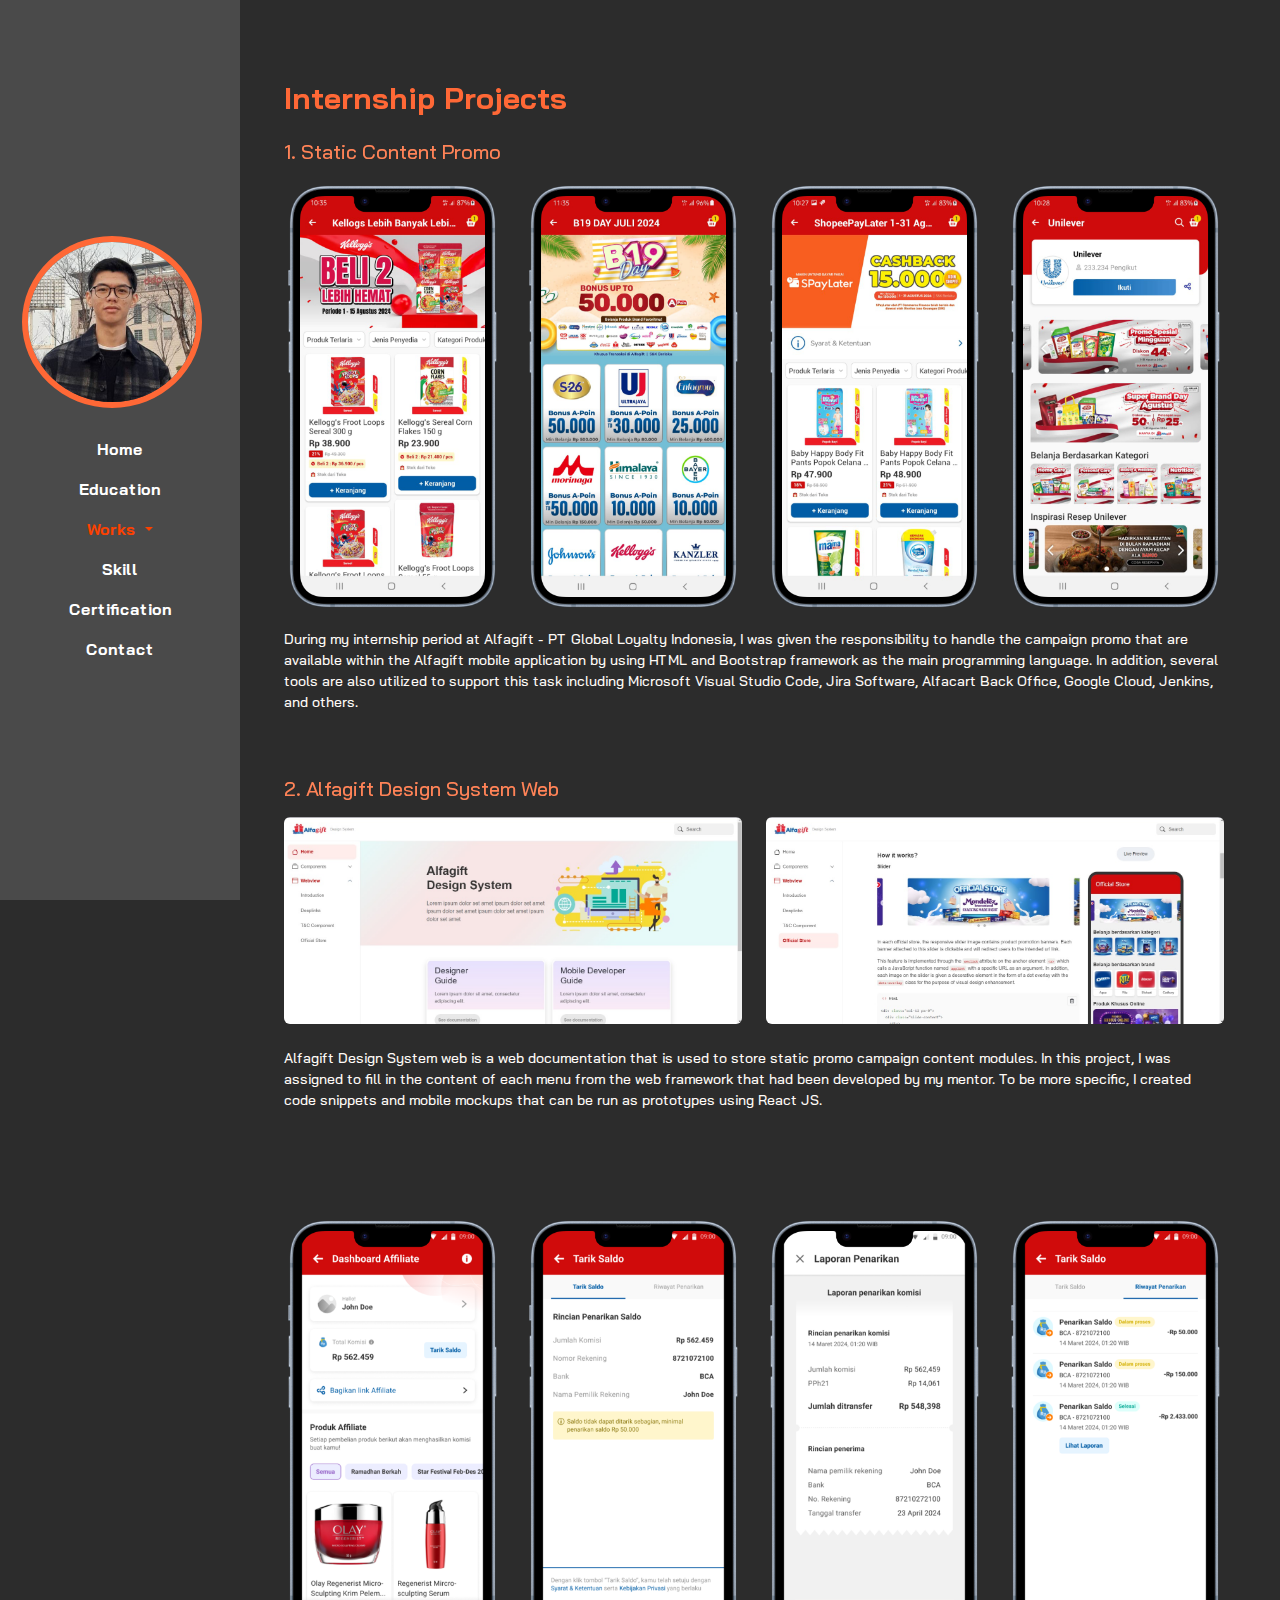
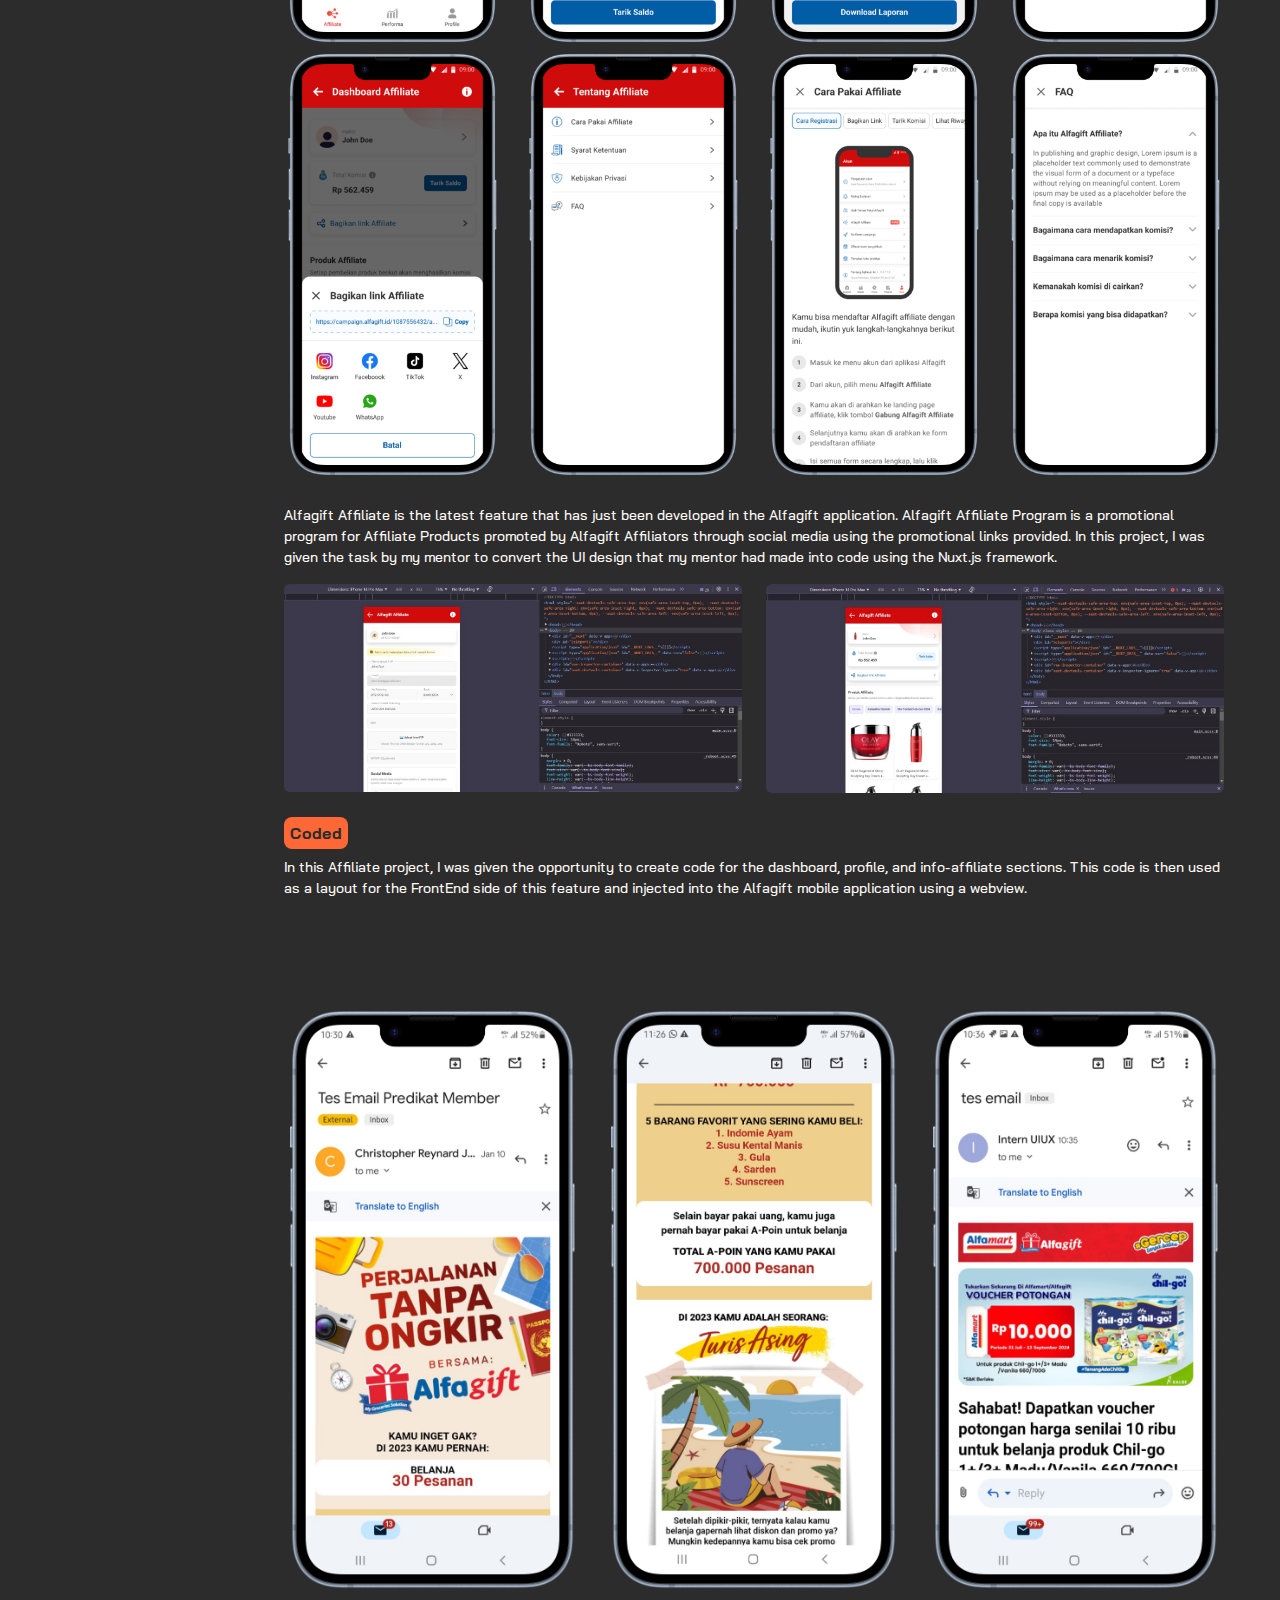
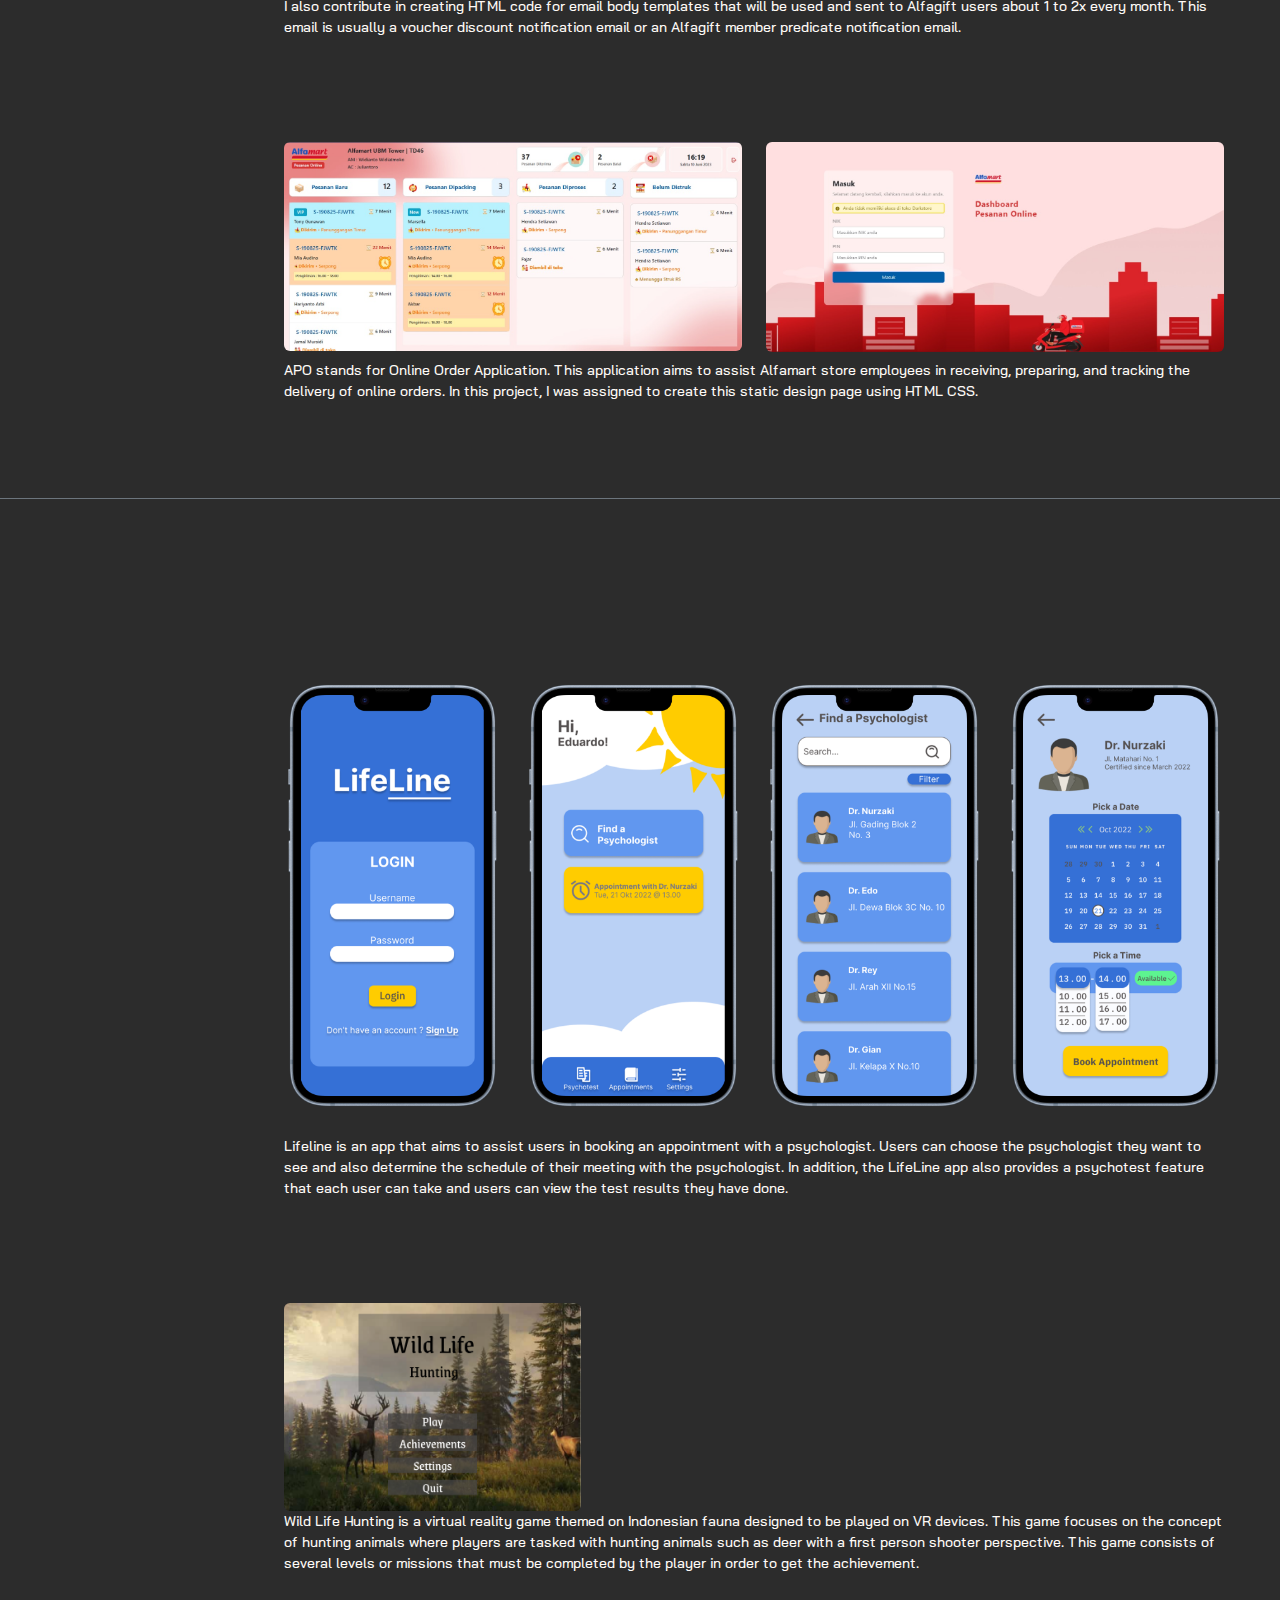
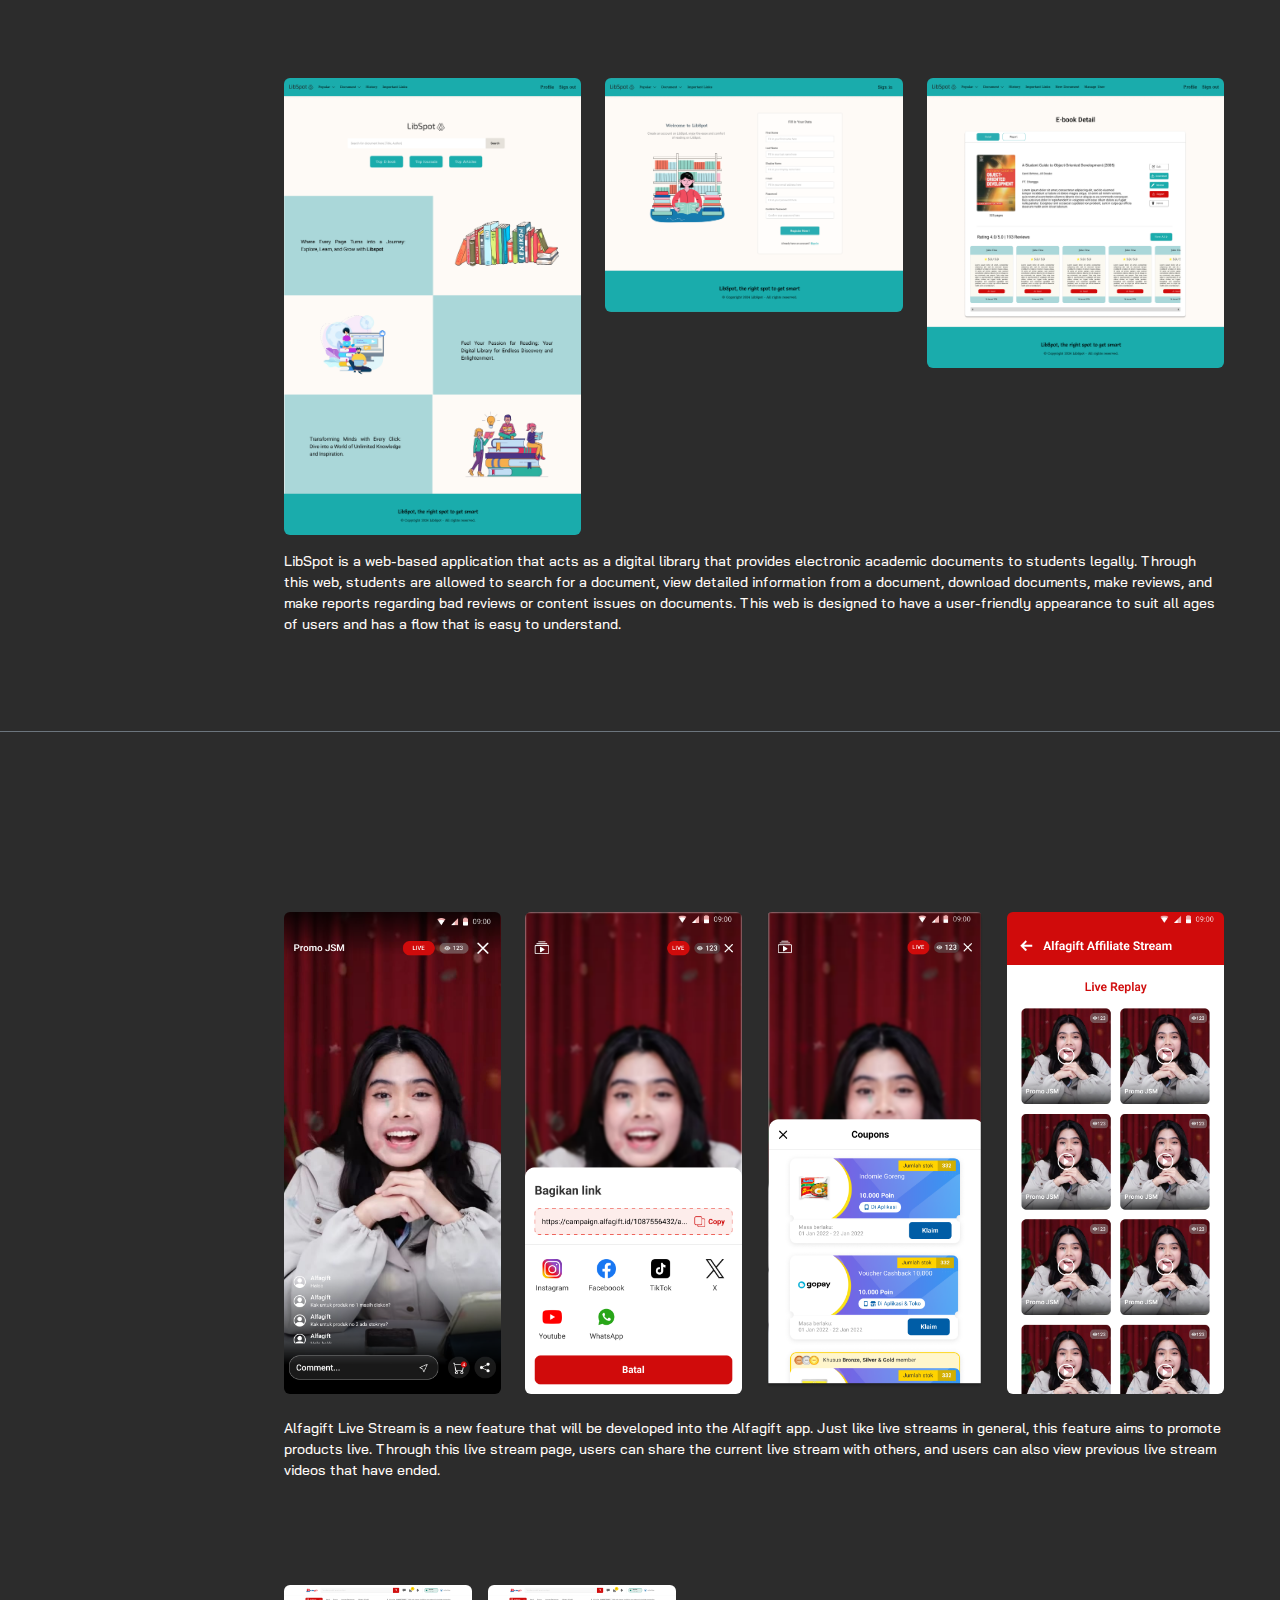
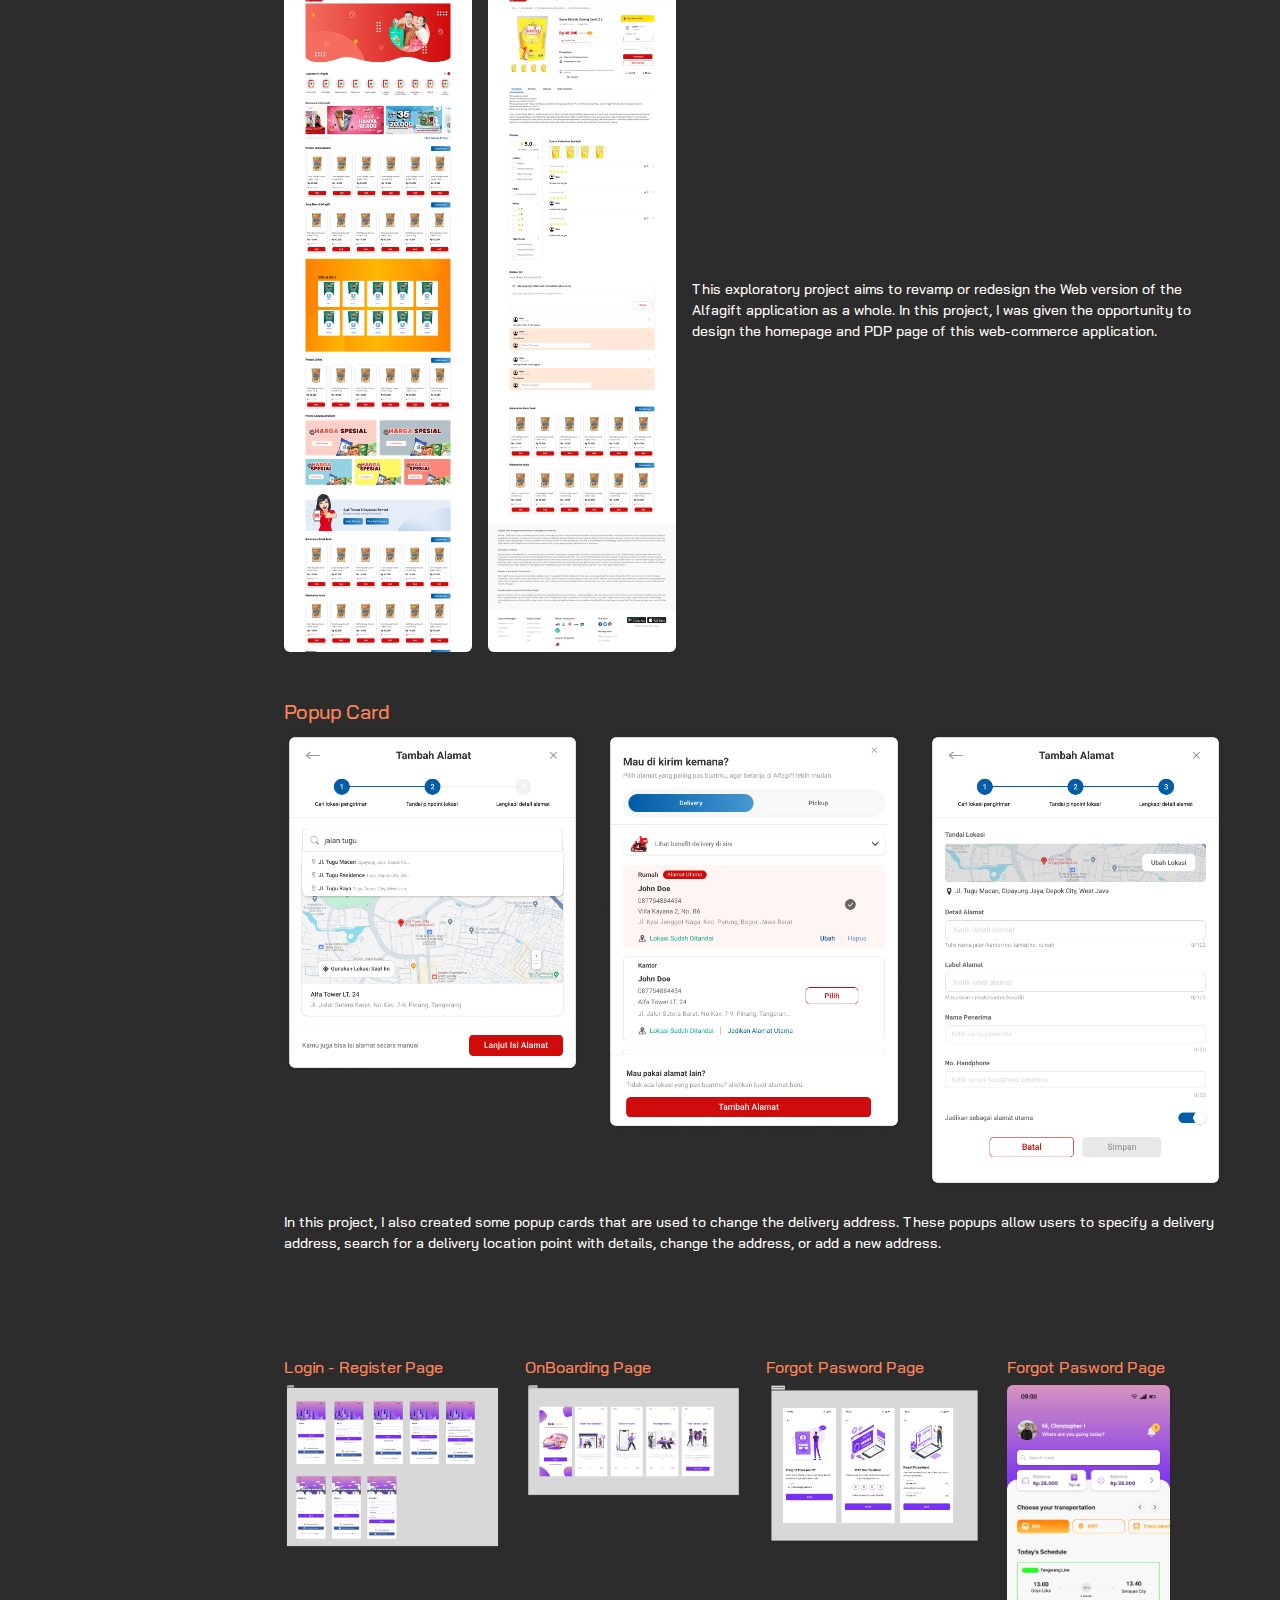
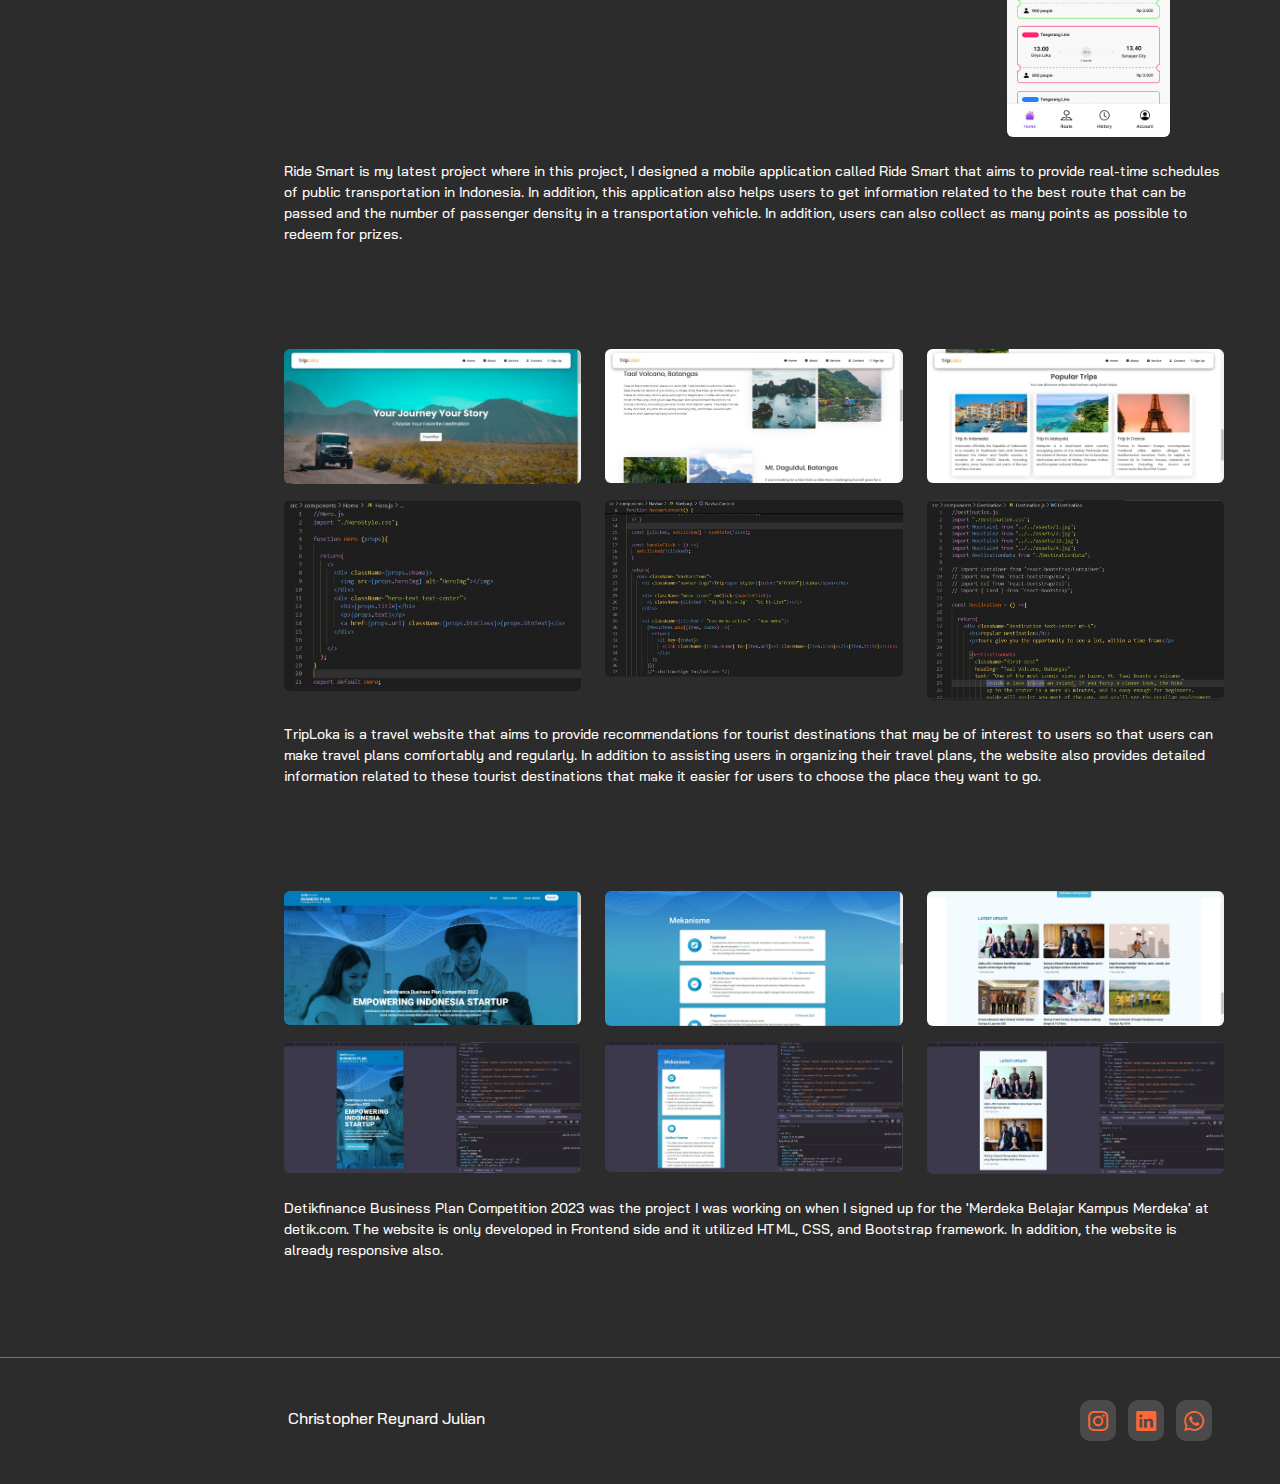
==== projects.html @ 6c0bbf47 "initial commit" ====
<!DOCTYPE html>
<html lang="en">
<head>
    <meta charset="UTF-8">
    <meta name="viewport" content="width=device-width, initial-scale=1.0">
    <title>My Projects</title>

    <link href="https://cdn.jsdelivr.net/npm/bootstrap@5.3.3/dist/css/bootstrap.min.css" rel="stylesheet" integrity="sha384-QWTKZyjpPEjISv5WaRU9OFeRpok6YctnYmDr5pNlyT2bRjXh0JMhjY6hW+ALEwIH" crossorigin="anonymous">
    <link rel="stylesheet" href="https://cdn.jsdelivr.net/npm/bootstrap-icons@1.11.3/font/bootstrap-icons.min.css">
    <link href="https://unpkg.com/aos@2.3.1/dist/aos.css" rel="stylesheet">
    <link rel="stylesheet" href="home.css">
</head>
<body data-bs-spy="scroll" data-bs-target=".navbar">

  <!-- <div id="particles-js"></div> -->

  <nav class="navbar navbar-expand-lg bg-second">
    <div class="container-fluid d-flex flex-lg-column">
      <a class="navbar-brand text-white fw-700" href="#">
        <span class="h3 fw-bold d-lg-none">Portfolio</span>
        <img src="images/863(1).jpg" class="img-fluid img-navbar d-none d-lg-block rounded-circle" alt="">
      </a>
      <button class="navbar-toggler" type="button" data-bs-toggle="collapse" data-bs-target="#navbarNav" aria-controls="navbarNav" aria-expanded="false" aria-label="Toggle navigation">
        <span class="navbar-toggler-icon"></span>
      </button>
      <div class="collapse navbar-collapse" id="navbarNav">
        <ul class="navbar-nav flex-lg-column text-lg-center mt-3">
          <li class="nav-item">
            <a class="nav-link text-white fs-lg fw-700" href="home.html">Home</a>
          </li>
          <li class="nav-item">
            <a class="nav-link text-white fs-lg fw-700" href="file:///C:/Users/User/Documents/Web%20Projects/Portfolio/Portfolio%202.0/home.html#education">Education</a>
          </li>
          <li class="nav-item dropdown">
            <a class="nav-link dropdown-toggle text-white fs-lg fw-700" href="#" role="button" data-bs-toggle="dropdown" aria-expanded="false">
              Works
            </a>
            <ul class="dropdown-menu">
              <li><a class="dropdown-item" href="#intern-projects">Internship Projects</a></li>
              <li><a class="dropdown-item" href="#college-projects">College Projects</a></li>
              <li><a class="dropdown-item" href="#exploration">Exploration</a></li>
            </ul>
          </li>
          <li class="nav-item">
            <a class="nav-link text-white fs-lg fw-700" href="file:///C:/Users/User/Documents/Web%20Projects/Portfolio/Portfolio%202.0/home.html#skill">Skill</a>
          </li>
          <li class="nav-item">
            <a class="nav-link text-white fs-lg fw-700" href="file:///C:/Users/User/Documents/Web%20Projects/Portfolio/Portfolio%202.0/home.html#certif">Certification</a>
          </li>
          <li class="nav-item">
            <a class="nav-link text-white fs-lg fw-700" href="file:///C:/Users/User/Documents/Web%20Projects/Portfolio/Portfolio%202.0/home.html#contact">Contact</a>
          </li>
        </ul>
      </div>
    </div>
  </nav>

  <!-- Intern Projects -->
  <div id="intern-projects" class="container-fluid custom-container min-vh-100 d-flex align-items-lg-center border-bottom border-secondary">
    <div class="row justify-content-center parent-row">
      <div class="col-lg-11 grid">
        <h1 class="fw-700 text-orange mb-4" style="width: 100%; font-size: 30px;" data-aos="fade-up" data-aos-duration="1400">Internship Projects</h1>

        <div class="row align-items-center">
          <!-- Static Content -->
          <div class="col-lg-12 justify-content-center">
            <h2 class="fw-500 text-lighter mb-3" style="width: 100%; font-size: 20px;" data-aos="fade-up" data-aos-duration="1400">1. Static Content Promo</h2>
            <div class="row mb-3">
              <div class="col-12 col-lg-3">
                <img src="images/iphone-mockup.png" class="img-fluid" alt="">
              </div>
              <div class="col-12 col-lg-3">
                <img src="images/wa image 2-portrait.png" class="img-fluid" alt="">
              </div>
              <div class="col-12 col-lg-3">
                <img src="images/wa image 3-portrait.png" class="img-fluid" alt="">
              </div>
              <div class="col-12 col-lg-3">
                <img src="images/wa image 4-portrait.png" class="img-fluid" alt="">
              </div>
            </div>
            <p class="fw-500">
              During my internship period at Alfagift - PT Global Loyalty Indonesia, I was 
              given the responsibility to handle the campaign promo that are available within
              the Alfagift mobile application by using HTML and Bootstrap framework as the main programming language. 
              In addition, several tools are also utilized to support this task including Microsoft Visual Studio Code, 
              Jira Software, Alfacart Back Office, Google Cloud, Jenkins, and others.
            </p>
          </div>

          <!-- Alfagift Design System -->
          <div class="col-lg-12 justify-content-center mt-5">
            <h2 class="fw-500 text-lighter mb-3" style="width: 100%; font-size: 20px;" data-aos="fade-up" data-aos-duration="1400">2. Alfagift Design System Web</h2>
            <div class="row">
              <div class="col-12 col-lg-6">
                <img src="images/design-system-1.jpg" class="img-fluid rounded mb-3 mb-lg-0" alt="">
              </div>
              <div class="col-12 col-lg-6">
                <img src="images/design-system-2.jpg" class="img-fluid rounded" alt="">
              </div>
              <div class="col-12 mt-4">
                <p class="fw-500">
                  Alfagift Design System web is a web documentation that is used to store static promo campaign content modules. In this project, I was assigned to 
                  fill in the content of each menu from the web framework that had been developed by my mentor. To be more specific, I created code snippets and mobile 
                  mockups that can be run as prototypes using React JS.
                </p>
              </div>
            </div>
          </div>

          <!-- Affiliate -->
          <div class="col-lg-12 justify-content-center mt-5">
            <h2 class="fw-500 text-lighter mb-3" style="width: 100%; font-size: 20px;" data-aos="fade-up" data-aos-duration="1400">3. Alfagift Affiliate</h2>
            <div class="row">
              <div class="col-12 col-lg-3">
                <img src="images/Dashboard-portrait.png" class="img-fluid rounded" alt="">
              </div>
              <div class="col-12 col-lg-3">
                <img src="images/Tarik-saldo-portrait.png" class="img-fluid rounded" alt="">
              </div>
              <div class="col-12 col-lg-3">
                <img src="images/Penarikan-komisi-portrait.png" class="img-fluid rounded" alt="">
              </div>
              <div class="col-12 col-lg-3">
                <img src="images/riwayat penarikan-portrait.png" class="img-fluid rounded" alt="">
              </div>
            </div>
            <div class="row">
              <div class="col-12 col-lg-3">
                <img src="images/share-link-portrait.png" class="img-fluid rounded" alt="">
              </div>
              <div class="col-12 col-lg-3">
                <img src="images/Info-affiliate-portrait.png" class="img-fluid rounded" alt="">
              </div>
              <div class="col-12 col-lg-3">
                <img src="images/Cara-pakai-portrait.png" class="img-fluid rounded" alt="">
              </div>
              <div class="col-12 col-lg-3">
                <img src="images/FAQ-portrait.png" class="img-fluid rounded" alt="">
              </div>
            </div>
            <div class="col-12 mt-4">
              <p class="fw-500">
                Alfagift Affiliate is the latest feature that has just been developed in the Alfagift application. 
                Alfagift Affiliate Program is a promotional program for Affiliate Products promoted by Alfagift Affiliators 
                through social media using the promotional links provided. In this project, I was given the task by my mentor 
                to convert the UI design that my mentor had made into code using the Nuxt.js framework.
              </p>
            </div>
            <div class="row">
              <div class="col-12 col-lg-6">
                <img src="images/affiliate-1.jpg" class="img-fluid rounded mb-3 mb-lg-0" alt="">
              </div>
              <div class="col-12 col-lg-6">
                <img src="images/affiliate-2.jpg" class="img-fluid rounded" alt="">
              </div>
            </div>
            <div class="col-12 mt-4">
              <div class="indicator text-center radius-8 mb-2">
                <p class="fw-700 fs-lg mb-0">Coded</p>
              </div>
              <p class="fw-500">
                In this Affiliate project, I was given the opportunity to create code for the dashboard, profile, 
                and info-affiliate sections. This code is then used as a layout for the FrontEnd side of this feature 
                and injected into the Alfagift mobile application using a webview.
              </p>
            </div>
          </div>

          <!-- HTML Body Email -->
          <div class="col-lg-12 justify-content-center mt-5">
            <h2 class="fw-500 text-lighter mb-3" style="width: 100%; font-size: 20px;" data-aos="fade-up" data-aos-duration="1400">4. HTML Body Email</h2>
            <div class="row">
              <div class="col-12 col-lg-4">
                <img src="images/email-1-portrait.png" class="img-fluid" alt="">
              </div>
              <div class="col-12 col-lg-4">
                <img src="images/email predikat member-portrait.png" class="img-fluid" alt="">
              </div>
              <div class="col-12 col-lg-4">
                <img src="images/email-3-portrait.png" class="img-fluid" alt="">
              </div>
            </div>
            <p class="fw-500">
              I also contribute in creating HTML code for email body templates that will be used and sent to Alfagift users 
              about 1 to 2x every month. This email is usually a voucher discount notification email or an Alfagift member 
              predicate notification email. 
          </div>

          <!-- Dashboard Order Online -->
          <div class="col-lg-12 justify-content-center mt-5">
            <h2 class="fw-500 text-lighter mb-3" style="width: 100%; font-size: 20px;" data-aos="fade-up" data-aos-duration="1400">5. APO Dashboard</h2>
            <div class="row">
              <div class="col-12 col-lg-6">
                <img src="images/APO/Dashboard.jpg" class="img-fluid rounded mb-3 mb-lg-0" alt="">
              </div>
              <div class="col-12 col-lg-6">
                <img src="images/APO/Login.jpg" class="img-fluid rounded" alt="">
              </div>
            </div>
            <p class="fw-500 mt-2">
              APO stands for Online Order Application. This application aims to assist Alfamart store employees in receiving, preparing, and tracking the delivery of online orders.
              In this project, I was assigned to create this static design page using HTML CSS.
            </div>


        </div>

      </div>
    </div>
  </div>

  <!-- College Projects -->
  <div id="college-projects" class="container-fluid custom-container min-vh-100 d-flex align-items-lg-center border-bottom border-secondary">
    <div class="row justify-content-center parent-row">
      <div class="col-lg-11 grid">
        <h1 class="fw-700 text-orange mb-4" style="width: 100%; font-size: 30px;" data-aos="fade-up" data-aos-duration="1400">College Projects</h1>

        <div class="row align-items-center">

          <!-- LifeLine -->
          <div class="col-lg-12 justify-content-center">
            <h2 class="fw-500 text-lighter mb-3" style="width: 100%; font-size: 20px;" data-aos="fade-up" data-aos-duration="1400">1. LifeLine</h2>
            <div class="row">
              <div class="col-12 col-lg-3">
                <img src="images/college-projects/Login-LifeLine-portrait.png" class="img-fluid" alt="">
              </div>
              <div class="col-12 col-lg-3">
                <img src="images/college-projects/Home-LifeLine-portrait.png" class="img-fluid" alt="">
              </div>
              <div class="col-12 col-lg-3">
                <img src="images/college-projects/List-LifeLine-portrait.png" class="img-fluid" alt="">
              </div>
              <div class="col-12 col-lg-3">
                <img src="images/college-projects/Profile-LifeLine-portrait.png" class="img-fluid" alt="">
              </div>
            </div>
            <p class="mt-4 fw-500">
              Lifeline is an app that aims to assist users in booking an appointment with a psychologist. Users can 
              choose the psychologist they want to see and also determine the schedule of their meeting with the 
              psychologist. In addition, the LifeLine app also provides a psychotest feature that each user can take 
              and users can view the test results they have done.
            </p>
          </div>

          <!-- Wild Life Hunting -->
          <div class="col-lg-12 justify-content-center mt-5">
            <h2 class="fw-500 text-lighter mb-3" style="width: 100%; font-size: 20px;" data-aos="fade-up" data-aos-duration="1400">2. Wild Life Hunting</h2>
            <div class="row">
              <div class="col-12 col-lg-4">
                <img src="images/WildLife/Main Menu.png" class="img-fluid rounded mb-3 mb-lg-0" alt="">
              </div>
              <div class="col-12 col-lg-4">
                <img src="images/WildLife/Play (Mission Options).png" class="img-fluid rounded mb-3 mb-lg-0" alt="">
              </div>
              <div class="col-12 col-lg-4">
                <img src="images/WildLife/Play (In-game).png" class="img-fluid rounded mb-3 mb-lg-0" alt="">
              </div>
            </div>
            <p class="fw-500">
              Wild Life Hunting is a virtual reality game themed on Indonesian fauna designed to be played on VR devices. 
              This game focuses on the concept of hunting animals where players are tasked with hunting animals such as 
              deer with a first person shooter perspective. This game consists of several levels or missions that must be 
              completed by the player in order to get the achievement. 
            </p>
          </div>

          <!-- LibSpot -->
          <div class="col-lg-12 justify-content-center mt-5">
            <h2 class="fw-500 text-lighter mb-3" style="width: 100%; font-size: 20px;" data-aos="fade-up" data-aos-duration="1400">3. LibSpot</h2>
            <div class="row mb-3">
              <div class="col-12 col-lg-4">
                <img src="images/LibSpot/Landing Page (User) - 1.png" class="img-fluid rounded mb-3 mb-lg-0" alt="">
              </div>
              <div class="col-12 col-lg-4">
                <img src="images/LibSpot/Register Page.png" class="img-fluid rounded mb-3 mb-lg-0" alt="">
              </div>
              <div class="col-12 col-lg-4">
                <img src="images/LibSpot/E-book detail (admin).png" class="img-fluid rounded" alt="">
              </div>
            </div>
            <p class="fw-500">
              LibSpot is a web-based application that acts as a digital library that provides electronic academic 
              documents to students legally. Through this web, students are allowed to search for a document, view 
              detailed information from a document, download documents, make reviews, and make reports regarding bad 
              reviews or content issues on documents. This web is designed to have a user-friendly appearance to suit 
              all ages of users and has a flow that is easy to understand.
            </p>
          </div>

        </div>

      </div>
    </div>
  </div>

  <!-- Exploration -->
  <div id="exploration" class="container-fluid custom-container min-vh-100 d-flex align-items-lg-center border-bottom border-secondary">
    <div class="row justify-content-center parent-row">
      <div class="col-lg-11 grid">
        <h1 class="fw-700 text-orange mb-4" style="width: 100%; font-size: 30px;" data-aos="fade-up" data-aos-duration="1400">Exploration</h1>

        <div class="row align-items-center">

          <!-- Alfagift Live Stream -->
          <div class="col-lg-12 justify-content-center">
            <h2 class="fw-500 text-lighter mb-3" style="width: 100%; font-size: 20px;" data-aos="fade-up" data-aos-duration="1400">1. Alfagift Live Stream</h2>
            <div class="row">
              <div class="col-12 col-lg-3">
                <img src="images/Live Stream/Live.png" class="img-fluid rounded mb-3 mb-lg-0" alt="">
              </div>
              <div class="col-12 col-lg-3">
                <img src="images/Live Stream/Share.png" class="img-fluid rounded mb-3 mb-lg-0" alt="">
              </div>
              <div class="col-12 col-lg-3">
                <img src="images/Live Stream/Coupons.png" class="img-fluid rounded mb-3 mb-lg-0" alt="">
              </div>
              <div class="col-12 col-lg-3">
                <img src="images/Live Stream/Live Replay.png" class="img-fluid rounded" alt="">              
              </div>
            </div>
            <p class="mt-4 fw-500">
              Alfagift Live Stream is a new feature that will be developed into the Alfagift app. Just like live streams 
              in general, this feature aims to promote products live. Through this live stream page, users can share the 
              current live stream with others, and users can also view previous live stream videos that have ended.
            </p>
          </div>

          <!-- Alfagift Web-Commerce Revamp -->
          <div class="col-lg-12 justify-content-center mt-5">
            <h2 class="fw-500 text-lighter mb-3" style="width: 100%; font-size: 20px;" data-aos="fade-up" data-aos-duration="1400">2. Alfagift Web-Commerce Revamp</h2>
            <div class="d-flex align-items-center flex-row mb-5">
              <img src="images/WebCommerce/revamp-webcommerce.png" class="img-fluid rounded me-3" style="width: 20%;" alt="">
              <img src="images/WebCommerce/PDP.png" class="img-fluid rounded me-3" style="width: 20%;" alt="">  
              <p class="fw-500">
                This exploratory project aims to revamp or redesign the Web version of the Alfagift application as a whole. 
                In this project, I was given the opportunity to design the homepage and PDP page of this web-commerce application.
              </p>
            </div>

            <div class="row">
              <h5 class="text-lighter">Popup Card</h5>
              <div class="col-12 col-lg-4">
                <img src="images/WebCommerce/point-lokasi.png" class="img-fluid rounded" alt="">
              </div>
              <div class="col-12 col-lg-4">
                <img src="images/WebCommerce/list address home.png" class="img-fluid rounded" alt="">  
              </div>
              <div class="col-12 col-lg-4">
                <img src="images/WebCommerce/lengkapi-data.png" class="img-fluid rounded" alt="">  
              </div>
            </div>
            <div class="col-12 mt-4">
              <p class="fw-500">
                In this project, I also created some popup cards that are used to change the delivery 
                address. These popups allow users to specify a delivery address, search for a delivery 
                location point with details, change the address, or add a new address.
              </p>
            </div>
          </div>

          <!-- Ride Smart -->
          <div class="col-lg-12 justify-content-center mt-5">
            <h2 class="fw-500 text-lighter mb-3" style="width: 100%; font-size: 20px;" data-aos="fade-up" data-aos-duration="1400">3. Ride Smart</h2>
            <div class="row">
              <div class="col-12 col-lg-3">
                <h6 class="text-lighter">Login - Register Page</h6>
                <img src="images/Ride-smart/Login - Register.png" class="img-fluid rounded mb-3 mb-lg-0" alt="">
              </div>
              <div class="col-12 col-lg-3">
                <h6 class="text-lighter">OnBoarding Page</h6>
                <img src="images/Ride-smart/OnBoarding Screen.png" class="img-fluid rounded mb-3 mb-lg-0" alt="">
              </div>
              <div class="col-12 col-lg-3">
                <h6 class="text-lighter">Forgot Pasword Page</h6>
                <img src="images/Ride-smart/Forgot Password.png" class="img-fluid rounded mb-3 mb-lg-0" alt="">
              </div>
              <div class="col-12 col-lg-3" style="justify-content: center !important;">
                <h6 class="text-lighter">Forgot Pasword Page</h6>
                <img src="images/Ride-smart/Homepage.png" class="img-fluid rounded" style="width: 75%;" alt="">
              </div>
              <div class="col-12 mt-4">
                <p class="fw-500">
                  Ride Smart is my latest project where in this project, I designed a mobile application 
                  called Ride Smart that aims to provide real-time schedules of public transportation in Indonesia. 
                  In addition, this application also helps users to get information related to the best route that 
                  can be passed and the number of passenger density in a transportation vehicle. In addition, users 
                  can also collect as many points as possible to redeem for prizes.
                </p>
              </div>
            </div>
          </div>

          <!-- TripLoka -->
          <div class="col-lg-12 justify-content-center mt-5">
            <h2 class="fw-500 text-lighter mb-3" style="width: 100%; font-size: 20px;" data-aos="fade-up" data-aos-duration="1400">4. TripLoka</h2>
            <div class="row">
              <div class="col-12 col-lg-4 mb-3 mb-lg-3">
                <img src="images/TripLoka/triploka-1.jpg" class="img-fluid rounded" alt="">
              </div>
              <div class="col-12 col-lg-4 mb-3 mb-lg-3">
                <img src="images/TripLoka/triploka-2.jpg" class="img-fluid rounded" alt="">
              </div>
              <div class="col-12 col-lg-4 mb-lg-3">
                <img src="images/TripLoka/triploka-3.jpg" class="img-fluid rounded" alt="">
              </div>
              <div class="col-12 col-lg-4 mb-3 mb-lg-0">
                <img src="images/TripLoka/code-1.jpg" class="img-fluid rounded" alt="">
              </div>
              <div class="col-12 col-lg-4 mb-3 mb-lg-0">
                <img src="images/TripLoka/code-2.jpg" class="img-fluid rounded" alt="">
              </div>
              <div class="col-12 col-lg-4 mb-lg-0">
                <img src="images/TripLoka/code-3.jpg" class="img-fluid rounded" alt="">
              </div>
            </div>
            <div class="col-12 mt-4">
              <p class="fw-500">
                TripLoka is a travel website that aims to provide recommendations for 
                tourist destinations that may be of interest to users so that users can make travel 
                plans comfortably and regularly. In addition to assisting users in organizing their 
                travel plans, the website also provides detailed information related to these tourist 
                destinations that make it easier for users to choose the place they want to go.
              </p>
            </div>
          </div>

          <!-- detik -->
          <div class="col-lg-12 justify-content-center mt-5">
            <h2 class="fw-500 text-lighter mb-3" style="width: 100%; font-size: 20px;" data-aos="fade-up" data-aos-duration="1400">5. Detikfinance Business Plan</h2>
            <div class="row">
              <div class="col-12 col-lg-4 mb-3 mb-lg-3">
                <img src="images/detik/detik1.jpg" class="img-fluid rounded" alt="">
              </div>
              <div class="col-12 col-lg-4 mb-3 mb-lg-3">
                <img src="images/detik/detik2.jpg" class="img-fluid rounded" alt="">
              </div>
              <div class="col-12 col-lg-4 mb-lg-3">
                <img src="images/detik/detik3.jpg" class="img-fluid rounded" alt="">
              </div>
              <div class="col-12 col-lg-4 mb-3 mb-lg-0">
                <img src="images/detik/detik4.jpg" class="img-fluid rounded" alt="">
              </div>
              <div class="col-12 col-lg-4 mb-3 mb-lg-0">
                <img src="images/detik/detik5.jpg" class="img-fluid rounded" alt="">
              </div>
              <div class="col-12 col-lg-4 mb-lg-0">
                <img src="images/detik/detik6.jpg" class="img-fluid rounded" alt="">
              </div>
            </div>
            <div class="col-12 mt-4">
              <p class="fw-500">
                Detikfinance Business Plan Competition 2023 was the project I was working 
                on when I signed up for the 'Merdeka Belajar Kampus Merdeka' at detik.com. 
                The website is only developed in Frontend side and it utilized HTML, CSS, and
                Bootstrap framework. In addition, the website is already responsive also.
              </p>
            </div>
          </div>
        

        </div>

      </div>
    </div>
  </div>

    <!-- footer -->
      <div class="container-fluid py-lg-5 footer" style="padding-left: 240px;">
        <div class="parent-row px-5 footer-container">
          <div class="grid d-flex justify-content-between footer-content">
            <p class="fw-500 fs-lg mb-0">Christopher Reynard Julian</p>
            <div class="social-icons">
              <a href="https://www.instagram.com/reynardjulian?igsh=bDk2eGJrNGR5NWg0"><i class="bi bi-instagram socmed bg-second p-2 me-2 radius-10 text-orange" ></i></a>
              <a href="https://www.linkedin.com/in/christopher-reynard-julian-83712827a/"><i class="bi bi-linkedin socmed bg-second p-2 me-2 radius-10 text-orange"></i></a>
              <a href="https://wa.link/ifbscu"><i class="bi bi-whatsapp socmed bg-second p-2 me-2 radius-10 text-orange"></i></a>
            </div>
          </div>
        </div>
      </div>

  <script src="https://cdn.jsdelivr.net/npm/bootstrap@5.3.3/dist/js/bootstrap.bundle.min.js" integrity="sha384-YvpcrYf0tY3lHB60NNkmXc5s9fDVZLESaAA55NDzOxhy9GkcIdslK1eN7N6jIeHz" crossorigin="anonymous"></script>
  <script src="https://unpkg.com/aos@2.3.1/dist/aos.js"></script>
  <script src="https://cdn.jsdelivr.net/particles.js/2.0.0/particles.min.js"></script>
  <script src="app.js"></script>

  <script>
    AOS.init();

    particlesJS.load('particles-js', 'path/to/particles.json', function() {
    console.log('particles.js loaded - callback');
  });
  </script>

</body>
</html>
---- home.css ----
@import url('https://fonts.googleapis.com/css2?family=Bai+Jamjuree:ital,wght@0,200;0,300;0,400;0,500;0,600;0,700;1,200;1,300;1,400;1,500;1,600;1,700&display=swap');

body{
    font-family: "Bai Jamjuree";
    font-size: 14px;
    color: #FEFAF6;
    background: #2C2C2C;
    /* background: linear-gradient(to bottom, #2C2C2C, #FFFFFF);; */
    /* min-height: 100vh; */
 }
 
/* #particles-js {
  position: fixed;
  top: 0;
  left: 0;
  z-index: -1;
} */

#particles-js{
  color: red;
  width: 100%;
  height: 100%;
  background-size: cover;
  background-position: 50% 50%;
  background-repeat: no-repeat;
  position: fixed;
  top: 0;
  left: 0;
  z-index: 1;
}

 /* Font Size */
 .fs-xs {font-size: 10px;}
 .fs-sm {font-size: 12px;}
 .fs-md {font-size: 14px;}
 .fs-lg {font-size: 16px;}
 .fs-xl {font-size: 20px;}
 
 /* Font Weight */
 .fw-100 {font-weight: 100;}
 .fw-300 {font-weight: 300;}
 .fw-400 {font-weight: 400;}
 .fw-500 {font-weight: 500;}
 .fw-700 {font-weight: 700;}
 .fw-900 {font-weight: 900;}

/* Text Color */
.text-main {color: #eef3db;}
.text-orange {color: #ff6836;}
.text-lighter {color: #ff8357;}

 /* Radius */
.radius-4 {border-radius: 4px;}
.radius-6 {border-radius: 6px;}
.radius-8 {border-radius: 8px;}
.radius-10 {border-radius: 10px;}
.radius-12 {border-radius: 12px;}

/* Background Color */
.bg-main {background: #2C2C2C;}
.bg-second {background: #4a4a4a;}

/* CONTAINER */
.custom-container{
  padding-left: 240px !important;
  padding-top: 80px;
  padding-bottom: 80px;
}

/* BUTTON ANIMATION */
.btn-custom{
  position: relative;
}

.btn-custom:hover{
  color: #ff6836 !important;
}

.btn-custom::after{
  content: '';
  width: 0;
  height: 2px;
  background-color: #ff6836;
  position: absolute;
  left: 0;
  top: 110%;
  transition: all 0.4s;
}

.btn-custom:hover::after{
  width: 100%;
}

/* SHADOW EFFECT */
.shadow-effect{
  transition: all 0.5s;
}

.shadow-effect:hover{
  box-shadow: -6px 6px 0 0 #fc4100; 
}

  /* NAVBAR */
  .navbar{
    height: 100vh;
    width: 240px;
    position: fixed;
    top: 0;
    left: 0;
    padding: 0;
    z-index: 1;
  }

  .img-navbar{
    width: 180px;
    border: solid 6px #ff6836;
  }
  
  .navbar-toggler{
    border-color: white;
  }

  .navbar-toggler-icon {
    background-image: url("data:image/svg+xml;charset=utf8,%3Csvg viewBox='0 0 30 30' xmlns='http://www.w3.org/2000/svg'%3E%3Cpath stroke='rgba%28255, 255, 255, 1%29' stroke-width='2' stroke-linecap='round' stroke-miterlimit='10' d='M4 7h22M4 15h22M4 23h22'/%3E%3C/svg%3E");
  }

  .navbar .nav-link:hover{
    color: #fc4100 !important;
  }

  .navbar .nav-link.active{
    color: #fc4100 !important;
  }

  /* HOME */
  .btn-cv{
    background: #ff6836;
  }

  .btn-cv:hover, .btn-custom:focus{
    border-color: #ff6836;
    color: #ff6836;
  }

  /* WORK */
  .card-image{
    overflow: hidden;
  }

  /* SKILL */

  .bar{
    position: relative;
    height: 24px;
    border: solid 2px #fc4100;
    padding: 4px;
    margin: 8px 0;
 }
 
 .bar span{
    display: block;
    height: 100%;
    background: #ff6836;
    position: relative;
 }

 /* .bar span::after{
  content: '';
  width: 0;
  height: 100%;
  background-color: #e0f780;
  position: absolute;
  top: 0;
  left: 0;
  transition: all 0.4s;
 }

 .bar:hover span::after {
  width: 100%;
  } */

 .dot{
  width: 10px;
  height: 10px;
  background-color: #ff6836;
  border-radius: 50%;
  padding: 4px;
  margin: 8px 0;
  }

  .my-skill:nth-child(1) .skill-box .skill-content:nth-child(1) .bar span{
    width: 80%;
 }
 .my-skill:nth-child(1) .skill-box .skill-content:nth-child(2) .bar span{
    width: 90%;
 }
 .my-skill:nth-child(1) .skill-box .skill-content:nth-child(3) .bar span{
    width: 35%;
 }
 .my-skill:nth-child(1) .skill-box .skill-content:nth-child(4) .bar span{
    width: 60%;
 }
 .my-skill:nth-child(1) .skill-box .skill-content:nth-child(5) .bar span{
    width: 25%;
 }
 .my-skill:nth-child(1) .skill-box .skill-content:nth-child(6) .bar span{
    width: 90%;
 }
 .my-skill:nth-child(1) .skill-box .skill-content:nth-child(7) .bar span{
  width: 50%;
}
 
 .my-skill:nth-child(2) .skill-box .skill-content:nth-child(1) .bar span{
    width: 95%;
 }
 .my-skill:nth-child(2) .skill-box .skill-content:nth-child(2) .bar span{
    width: 90%;
 }
 .my-skill:nth-child(2) .skill-box .skill-content:nth-child(3) .bar span{
    width: 100%;
 }
 .my-skill:nth-child(2) .skill-box .skill-content:nth-child(4) .bar span{
    width: 100%;
 }
 .my-skill:nth-child(2) .skill-box .skill-content:nth-child(5) .bar span{
    width: 85%;
 }
 .my-skill:nth-child(2) .skill-box .skill-content:nth-child(6) .bar span{
  width: 85%;
}
 
 /* CONTACT */
 .form-control{
  border: none;
  }

  .form-control:focus{
    background-color: #232323;
    border: solid 2px #fc4100;
    box-shadow: none;
    color: #ff6836;
  }

  .form-control::placeholder{
    color: #eef3db;
  }

  input.form-control{
    height: 44px;
  }

  .btn-contact:hover{
    background-color: #fc4100 !important;
    color: #022a30;
  }

  /* FOOTER */
  .social-icons a{
    width: 36px;
    height: 36px;
    font-size: 20px;
  }

  .socmed:hover{
    background: #ff6836;
    color: #022a30;
    transition: all .4s ease;
  }

  .indicator{
    background: #ff6836;
    color: #2C2C2c;
    width: 64px;
    padding: 4px;
  }

  .indicator:hover{
    background: #2C2C2C;
    color: #ff6836;
    transition: all .4s ease;
  }

  .view-project{
    background: #ff6836;
    color: #2C2C2c;
  }

  .view-project:hover{
    background: #2C2C2C;
    color: #ff6836;
    transition: all .2s ease;
  }

  @media (max-width: 992px) {

    #particles-js{
      z-index: -1;
    }

    .custom-container{
      padding-left: 0 !important;
      padding-right: 0 !important;
      padding-top: 0;
      padding-bottom: 0;
    }

    .parent-row{
      padding: 12px;
      margin-left: 0;
      margin-right: 0;
    }

    .grid{
      padding-left: 4px;
      padding-right: 4px;
      margin-top: 50px;
      margin-bottom: 50px;
    }

    /* NAVBAR */
    .navbar {
      /* height: 60px; */
      height: auto;
      width: 100%;
      position: static;
      overflow-y: visible;
      flex-direction: row;
      padding-top: 12px;
      padding-bottom: 12px;
    }
    
    .navbar-nav .nav-link{
      color: #022a30;
    }

    /* HOME */    

    .home h1{
      font-size: 24px !important;
      margin-bottom: 8px !important;
    }

    .home h2{
      font-size: 20px !important;
    }

    .home p{
      font-size: 14px;
    }

    /* EDUCATION */
    .experience{
      margin-top: 48px;
      z-index: 1;
    }

    /* SKILL */
    .personal-skill{
      margin-top: 36px;
    }

    /* CERTIFICATION */
    .img-certif{
      margin-top: 16px;
    }

    /* FOOTER */
    .footer{
      padding-left: 0 !important;
      padding-right: 0 !important;
    }

    .footer-container{
      padding-left: 16px !important;
      padding-right: 16px !important;
    }

    .footer-content{
      flex-direction: column;
      text-align: center;
    }

    .footer-content p{
      font-size: 18px;
      margin-bottom: 24px !important;
    }

    .social-icons a{
      font-size: 24px;
    }

    .view-project{
      width: 110px;
    }
  }
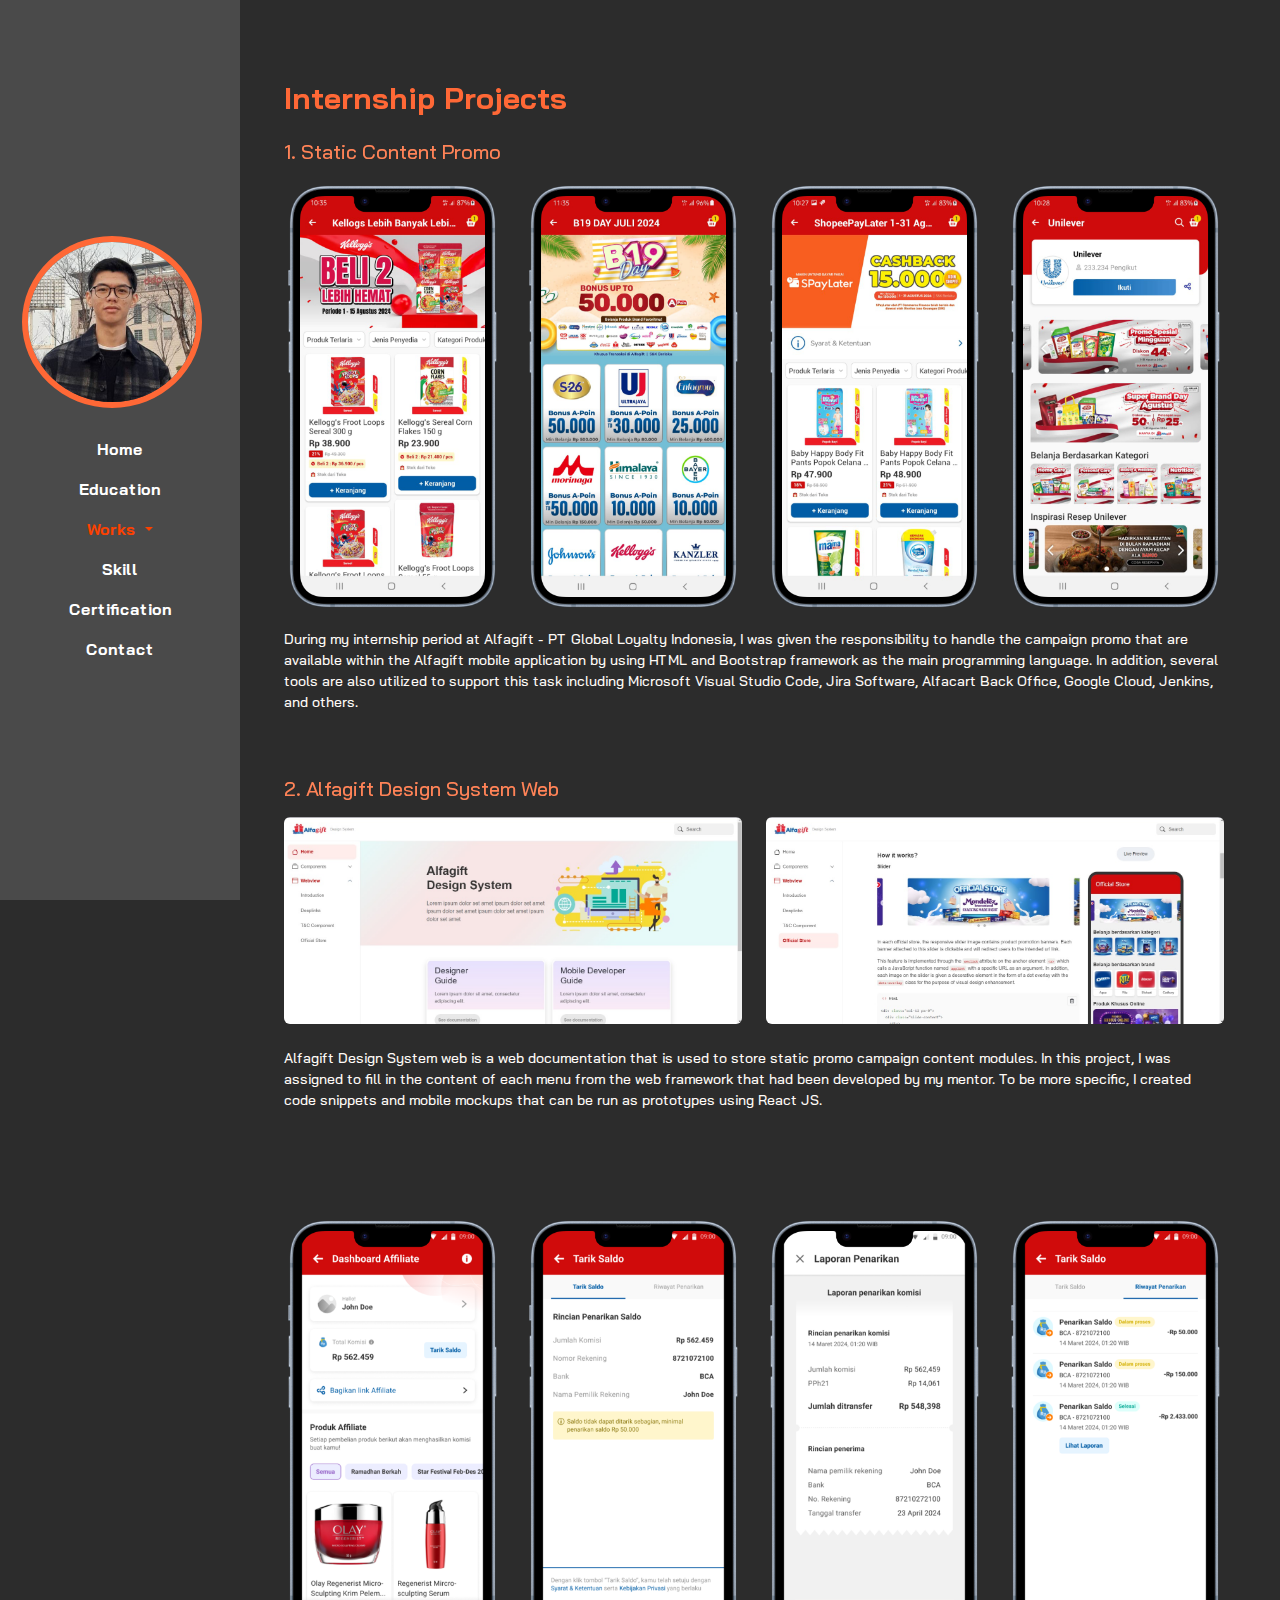
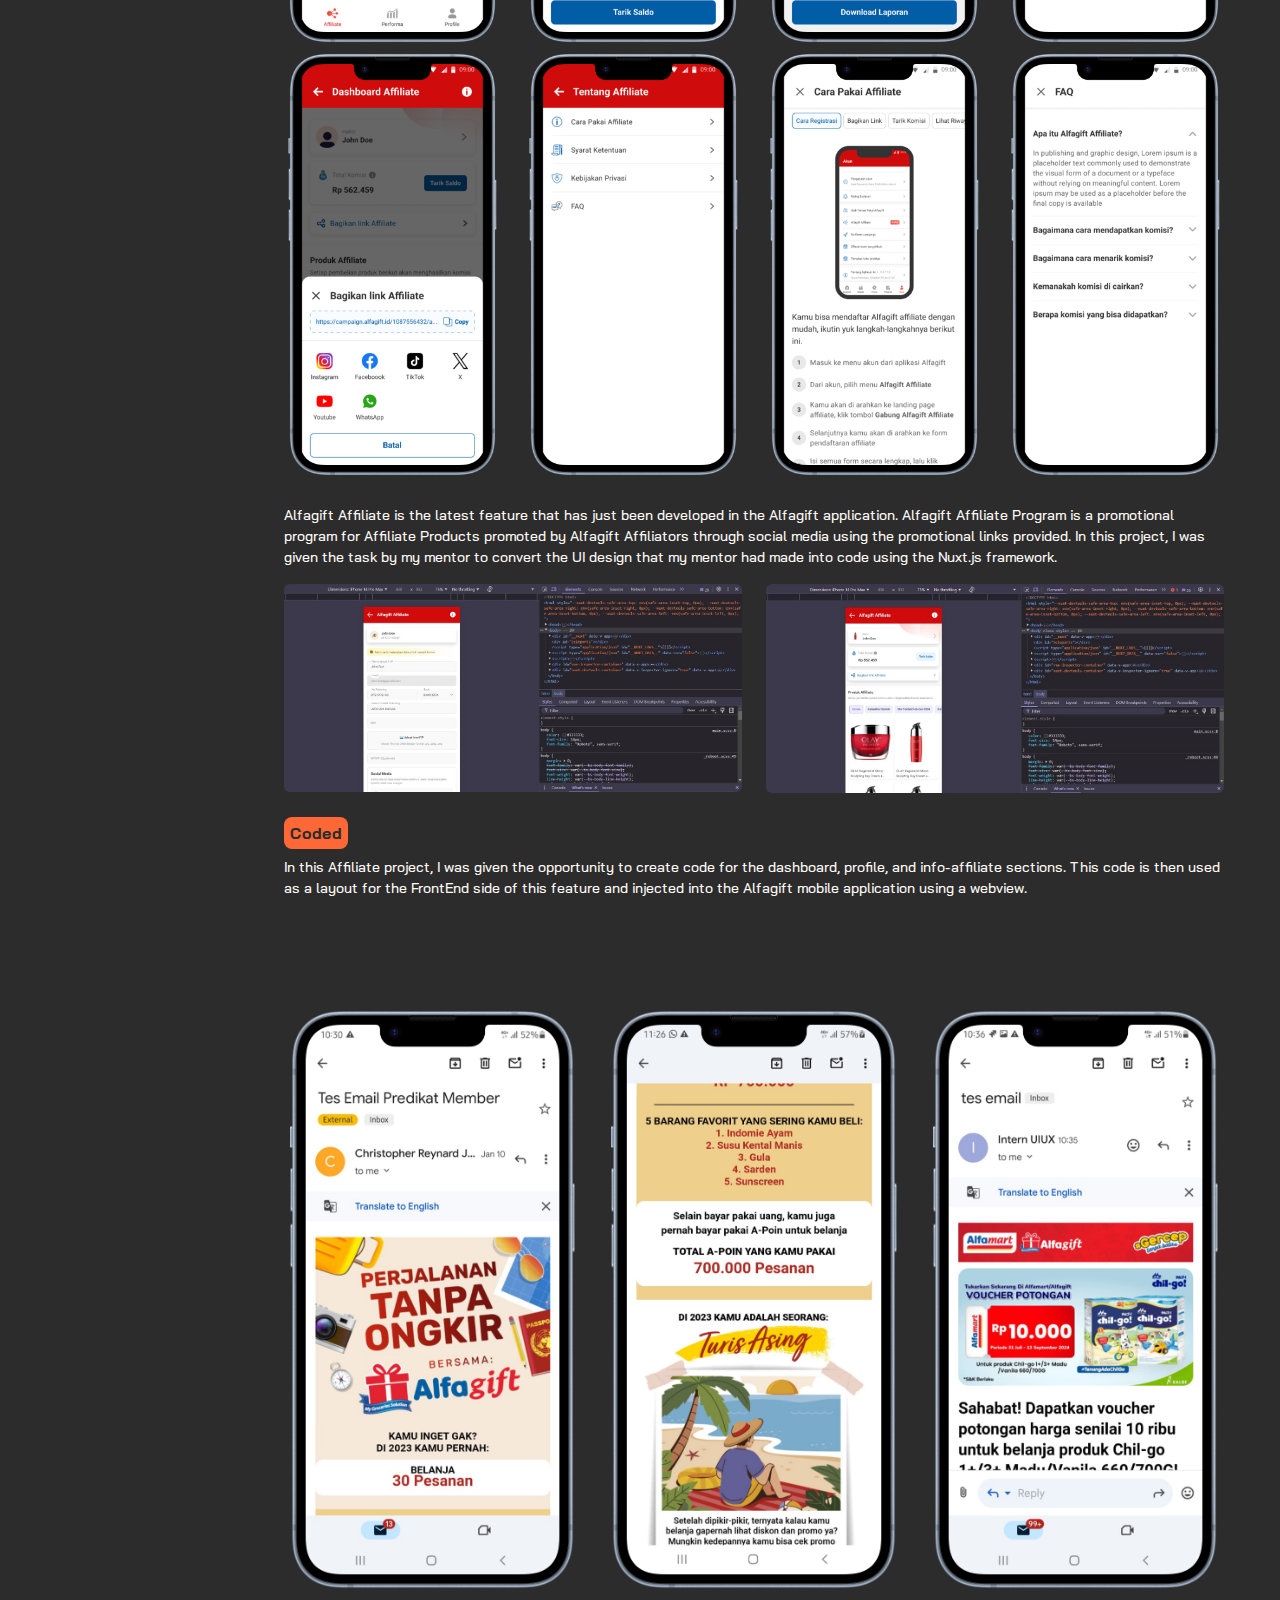
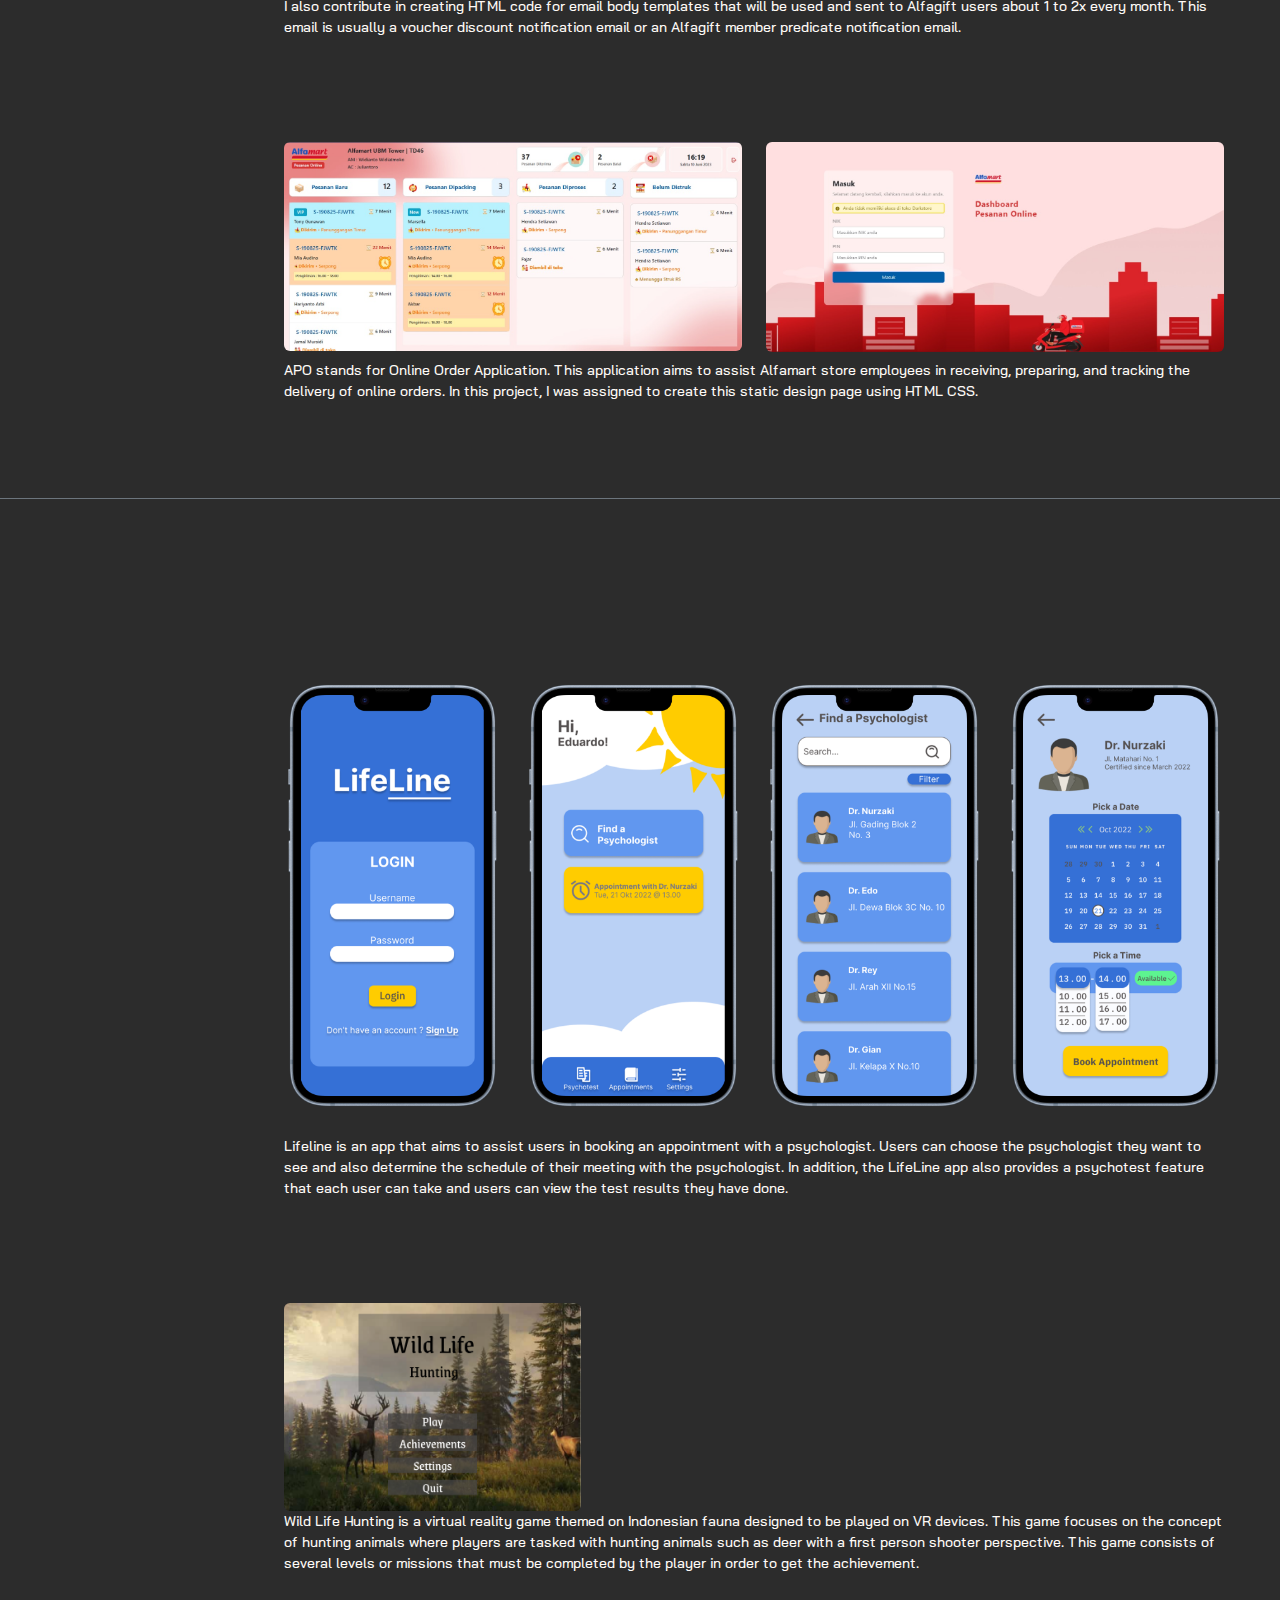
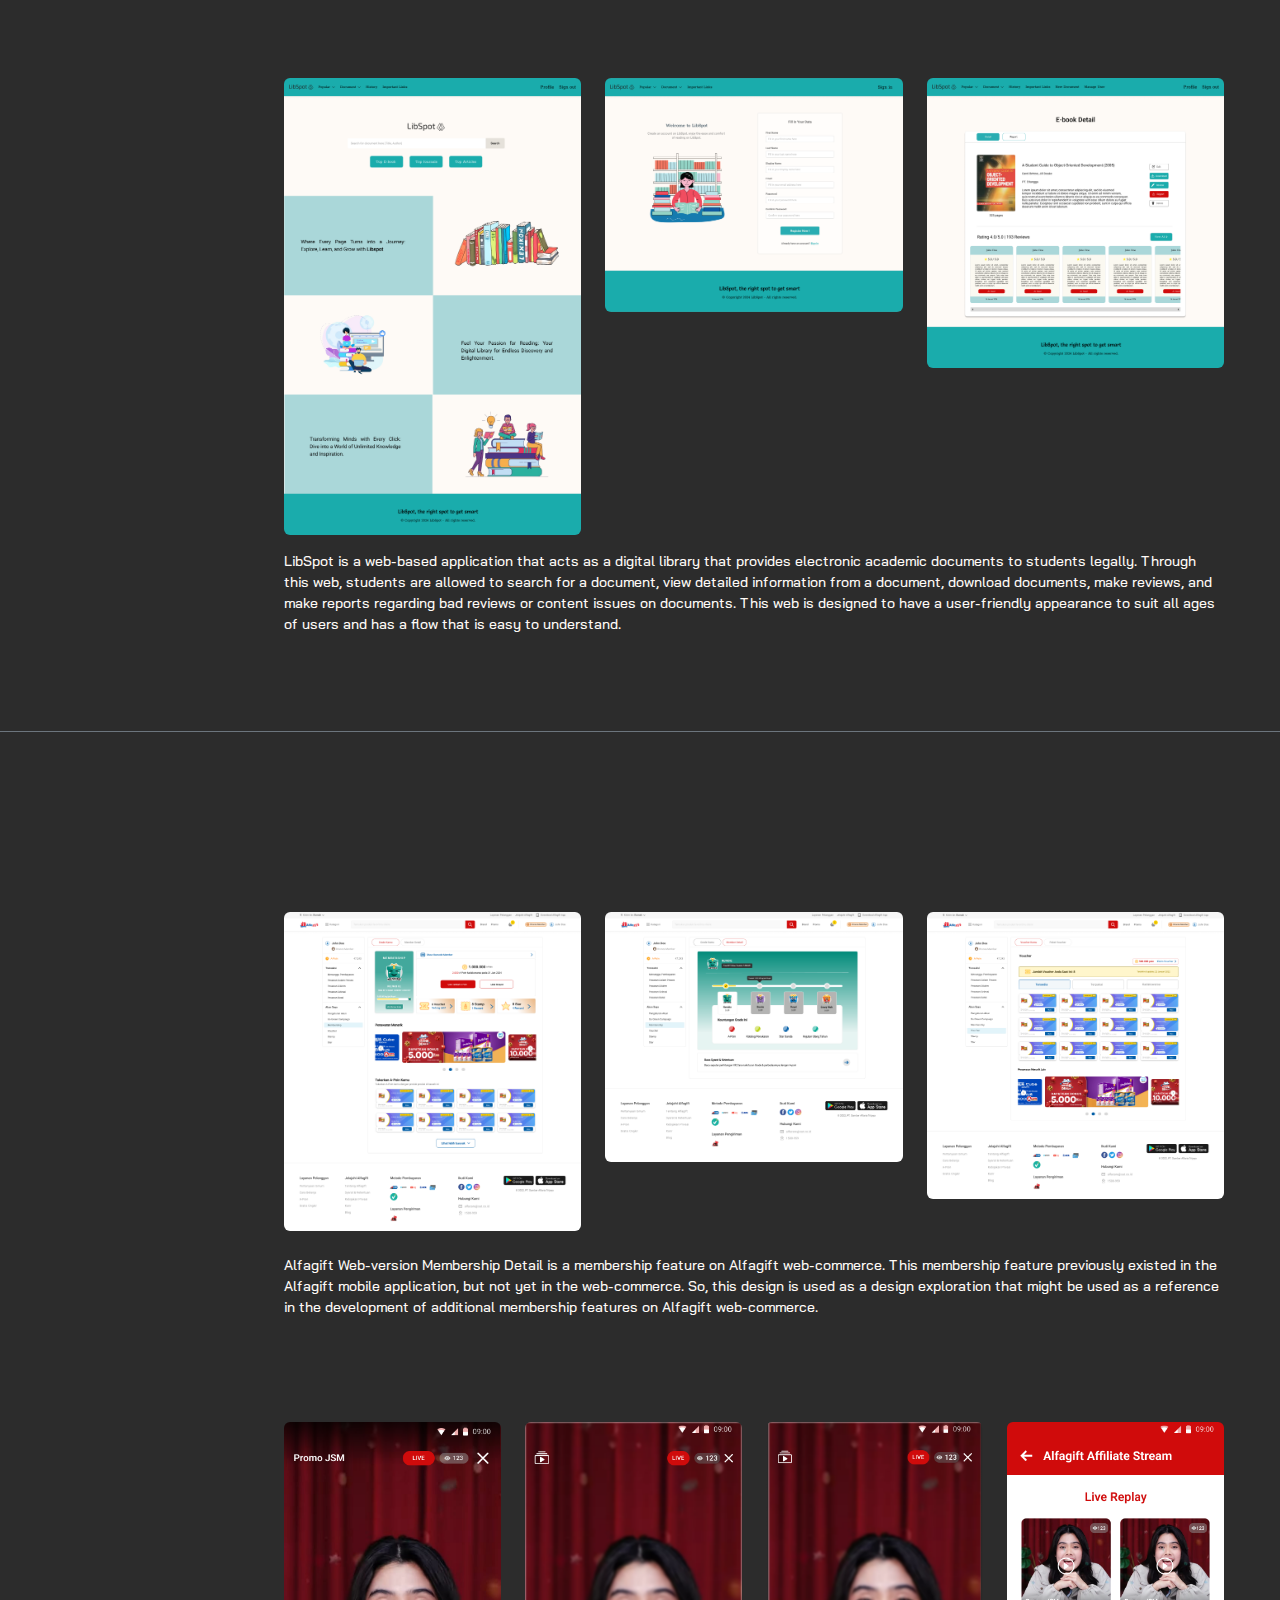
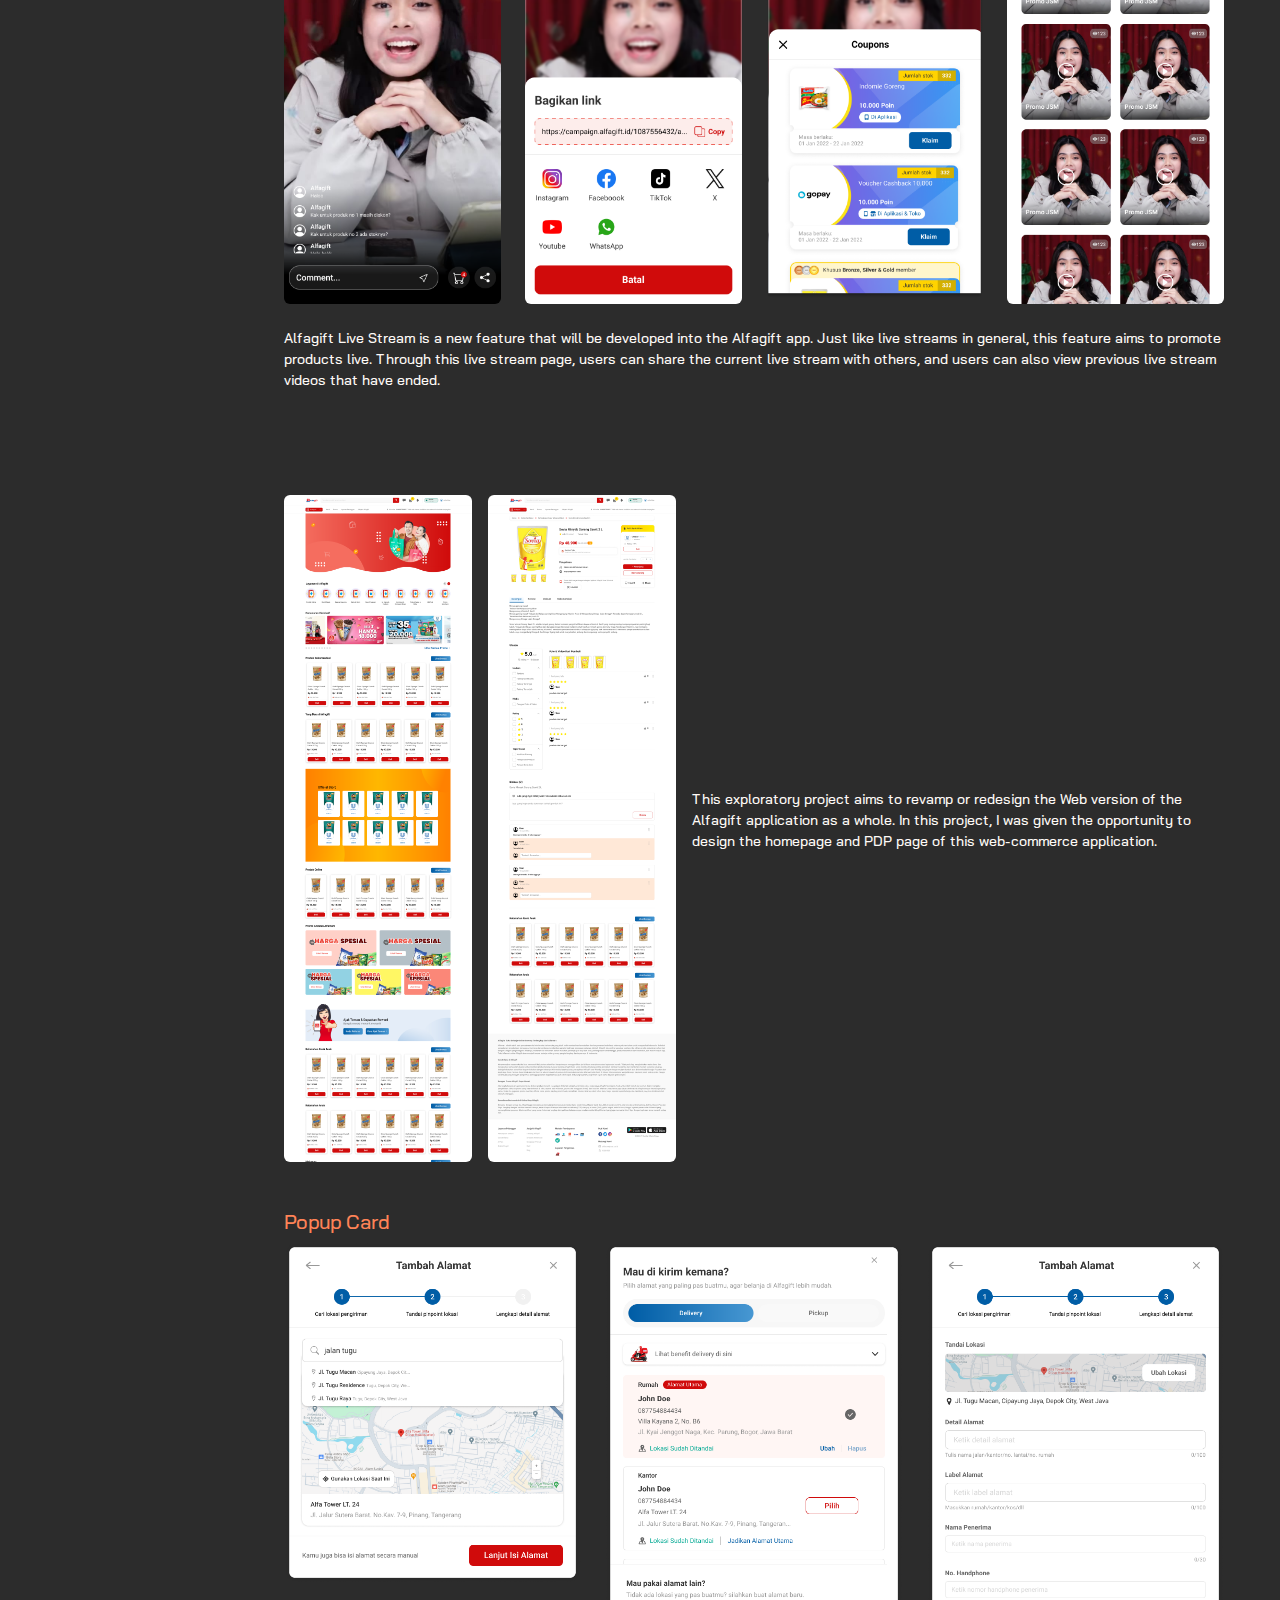
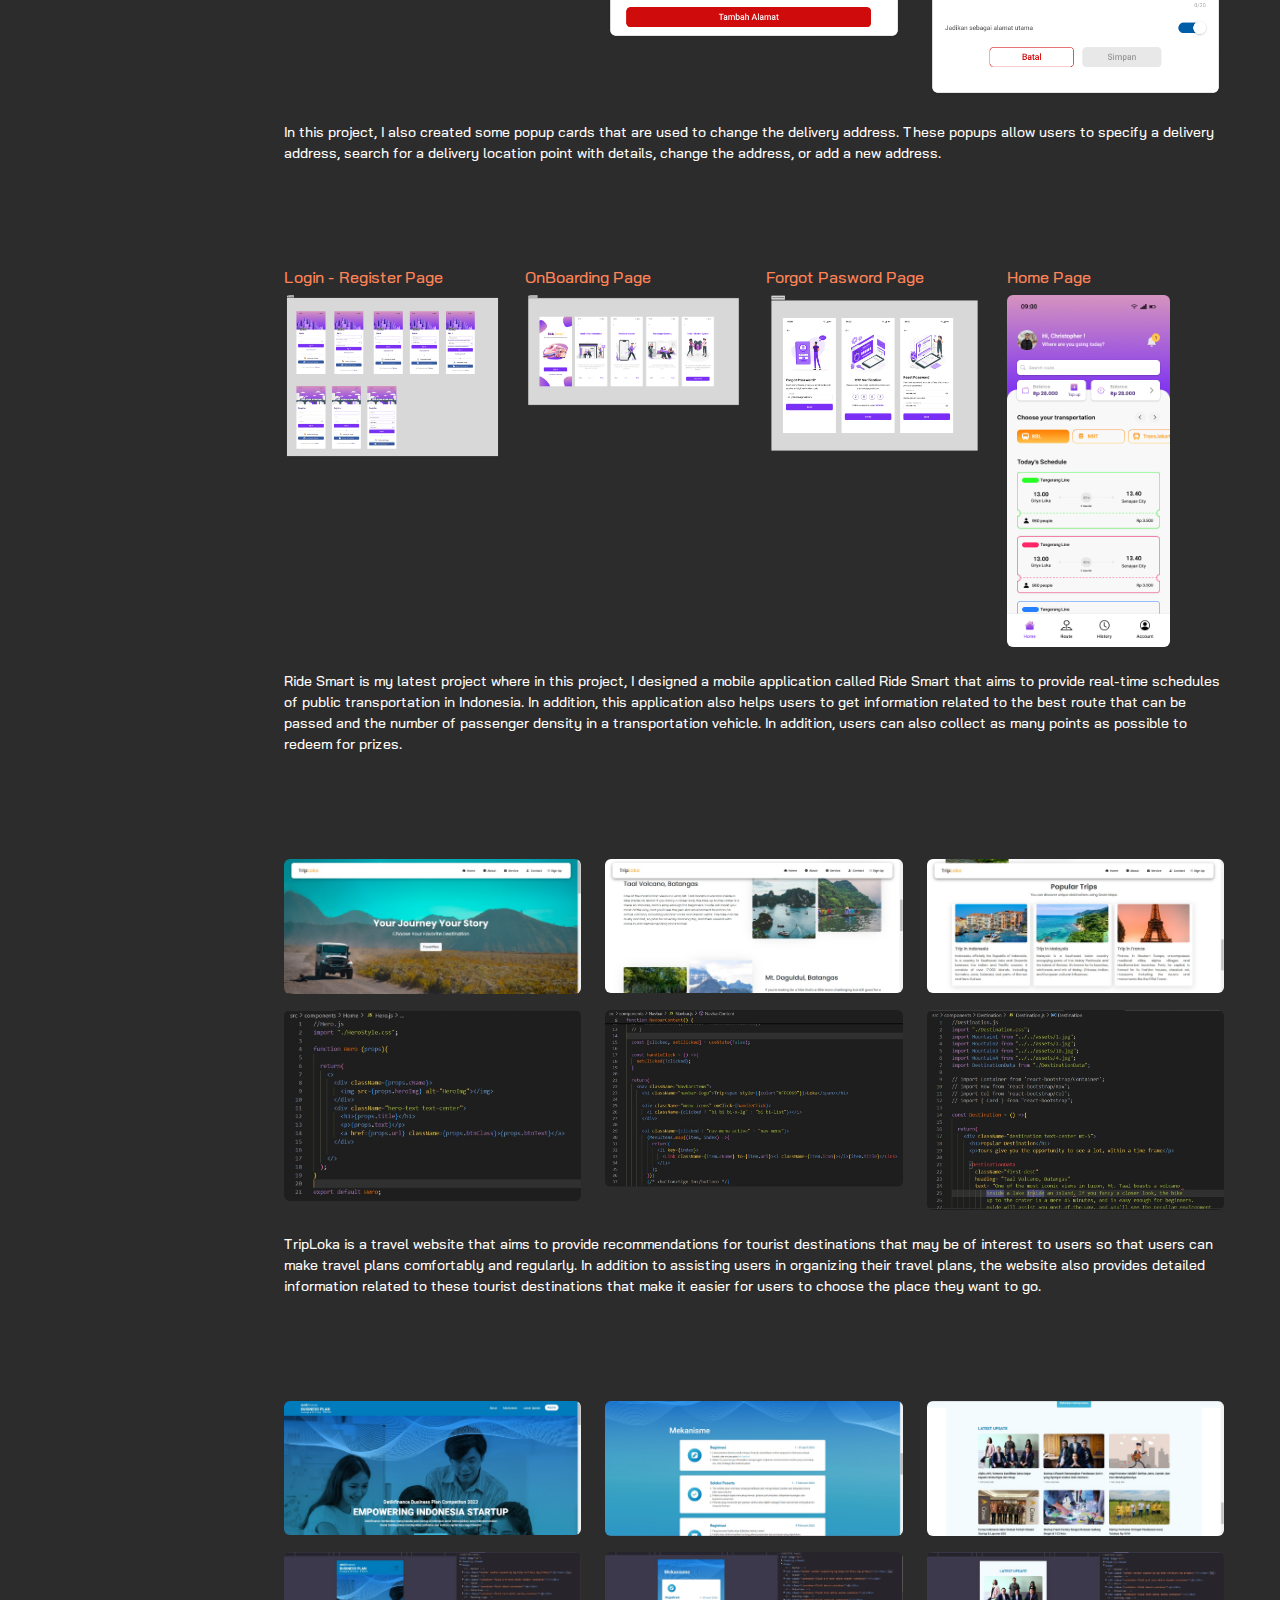
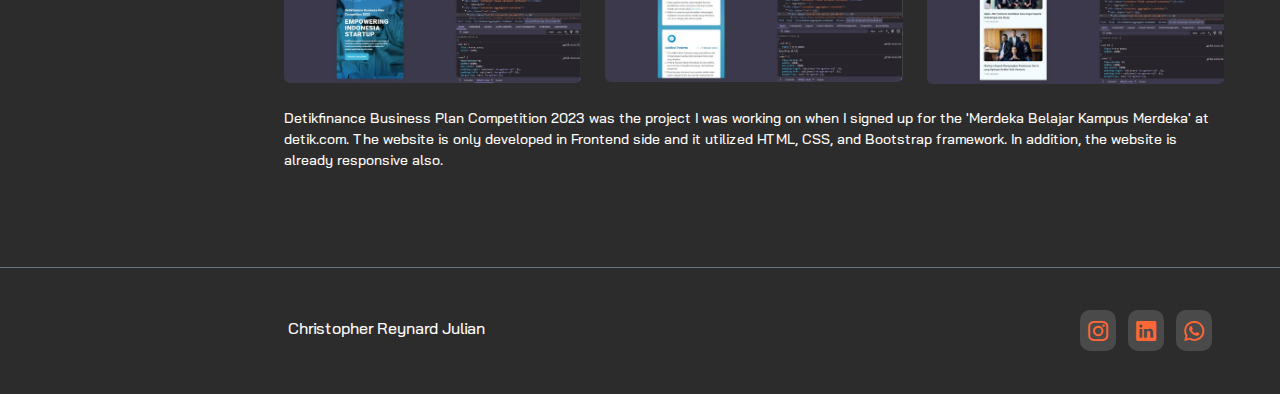
==== commit 626df5c9: "update portfolio" ====
--- a/projects.html
+++ b/projects.html
@@ -26,10 +26,10 @@
       <div class="collapse navbar-collapse" id="navbarNav">
         <ul class="navbar-nav flex-lg-column text-lg-center mt-3">
           <li class="nav-item">
-            <a class="nav-link text-white fs-lg fw-700" href="home.html">Home</a>
+            <a class="nav-link text-white fs-lg fw-700" href="index.html">Home</a>
           </li>
           <li class="nav-item">
-            <a class="nav-link text-white fs-lg fw-700" href="file:///C:/Users/User/Documents/Web%20Projects/Portfolio/Portfolio%202.0/home.html#education">Education</a>
+            <a class="nav-link text-white fs-lg fw-700" href="index.html#education">Education</a>
           </li>
           <li class="nav-item dropdown">
             <a class="nav-link dropdown-toggle text-white fs-lg fw-700" href="#" role="button" data-bs-toggle="dropdown" aria-expanded="false">
@@ -42,13 +42,13 @@
             </ul>
           </li>
           <li class="nav-item">
-            <a class="nav-link text-white fs-lg fw-700" href="file:///C:/Users/User/Documents/Web%20Projects/Portfolio/Portfolio%202.0/home.html#skill">Skill</a>
+            <a class="nav-link text-white fs-lg fw-700" href="index.html#skill">Skill</a>
           </li>
           <li class="nav-item">
-            <a class="nav-link text-white fs-lg fw-700" href="file:///C:/Users/User/Documents/Web%20Projects/Portfolio/Portfolio%202.0/home.html#certif">Certification</a>
+            <a class="nav-link text-white fs-lg fw-700" href="index.html#certif">Certification</a>
           </li>
           <li class="nav-item">
-            <a class="nav-link text-white fs-lg fw-700" href="file:///C:/Users/User/Documents/Web%20Projects/Portfolio/Portfolio%202.0/home.html#contact">Contact</a>
+            <a class="nav-link text-white fs-lg fw-700" href="#contact">Contact</a>
           </li>
         </ul>
       </div>
@@ -302,9 +302,31 @@
 
         <div class="row align-items-center">
 
+          <!-- Alfagift Membership Design -->
+          <div class="col-lg-12 justify-content-center">
+            <h2 class="fw-500 text-lighter mb-3" style="width: 100%; font-size: 20px;" data-aos="fade-up" data-aos-duration="1400">1. Alfagift Web-version Membership Detail</h2>
+            <div class="row">
+              <div class="col-12 col-lg-4">
+                <img src="images/Alfagift-Membership/Membership.png" class="img-fluid rounded mb-3 mb-lg-0" alt="">
+              </div>
+              <div class="col-12 col-lg-4">
+                <img src="images/Alfagift-Membership/Membership Detail.png" class="img-fluid rounded mb-3 mb-lg-0" alt="">
+              </div>
+              <div class="col-12 col-lg-4">
+                <img src="images/Alfagift-Membership/Voucher Alfagift.png" class="img-fluid rounded mb-3 mb-lg-0" alt="">
+              </div>
+            </div>
+            <p class="mt-4 fw-500">
+              Alfagift Web-version Membership Detail is a membership feature on Alfagift web-commerce. This membership feature 
+              previously existed in the Alfagift mobile application, but not yet in the web-commerce. So, this design is used as 
+              a design exploration that might be used as a reference in the development of additional membership features on 
+              Alfagift web-commerce.
+            </p>
+          </div>
+
           <!-- Alfagift Live Stream -->
-          <div class="col-lg-12 justify-content-center">
-            <h2 class="fw-500 text-lighter mb-3" style="width: 100%; font-size: 20px;" data-aos="fade-up" data-aos-duration="1400">1. Alfagift Live Stream</h2>
+          <div class="col-lg-12 justify-content-center mt-5">
+            <h2 class="fw-500 text-lighter mb-3" style="width: 100%; font-size: 20px;" data-aos="fade-up" data-aos-duration="1400">2. Alfagift Live Stream</h2>
             <div class="row">
               <div class="col-12 col-lg-3">
                 <img src="images/Live Stream/Live.png" class="img-fluid rounded mb-3 mb-lg-0" alt="">
@@ -328,7 +350,7 @@
 
           <!-- Alfagift Web-Commerce Revamp -->
           <div class="col-lg-12 justify-content-center mt-5">
-            <h2 class="fw-500 text-lighter mb-3" style="width: 100%; font-size: 20px;" data-aos="fade-up" data-aos-duration="1400">2. Alfagift Web-Commerce Revamp</h2>
+            <h2 class="fw-500 text-lighter mb-3" style="width: 100%; font-size: 20px;" data-aos="fade-up" data-aos-duration="1400">3. Alfagift Web-Commerce Revamp</h2>
             <div class="d-flex align-items-center flex-row mb-5">
               <img src="images/WebCommerce/revamp-webcommerce.png" class="img-fluid rounded me-3" style="width: 20%;" alt="">
               <img src="images/WebCommerce/PDP.png" class="img-fluid rounded me-3" style="width: 20%;" alt="">  
@@ -361,7 +383,7 @@
 
           <!-- Ride Smart -->
           <div class="col-lg-12 justify-content-center mt-5">
-            <h2 class="fw-500 text-lighter mb-3" style="width: 100%; font-size: 20px;" data-aos="fade-up" data-aos-duration="1400">3. Ride Smart</h2>
+            <h2 class="fw-500 text-lighter mb-3" style="width: 100%; font-size: 20px;" data-aos="fade-up" data-aos-duration="1400">4. Ride Smart</h2>
             <div class="row">
               <div class="col-12 col-lg-3">
                 <h6 class="text-lighter">Login - Register Page</h6>
@@ -376,7 +398,7 @@
                 <img src="images/Ride-smart/Forgot Password.png" class="img-fluid rounded mb-3 mb-lg-0" alt="">
               </div>
               <div class="col-12 col-lg-3" style="justify-content: center !important;">
-                <h6 class="text-lighter">Forgot Pasword Page</h6>
+                <h6 class="text-lighter">Home Page</h6>
                 <img src="images/Ride-smart/Homepage.png" class="img-fluid rounded" style="width: 75%;" alt="">
               </div>
               <div class="col-12 mt-4">
@@ -393,7 +415,7 @@
 
           <!-- TripLoka -->
           <div class="col-lg-12 justify-content-center mt-5">
-            <h2 class="fw-500 text-lighter mb-3" style="width: 100%; font-size: 20px;" data-aos="fade-up" data-aos-duration="1400">4. TripLoka</h2>
+            <h2 class="fw-500 text-lighter mb-3" style="width: 100%; font-size: 20px;" data-aos="fade-up" data-aos-duration="1400">5. TripLoka</h2>
             <div class="row">
               <div class="col-12 col-lg-4 mb-3 mb-lg-3">
                 <img src="images/TripLoka/triploka-1.jpg" class="img-fluid rounded" alt="">
@@ -404,7 +426,7 @@
               <div class="col-12 col-lg-4 mb-lg-3">
                 <img src="images/TripLoka/triploka-3.jpg" class="img-fluid rounded" alt="">
               </div>
-              <div class="col-12 col-lg-4 mb-3 mb-lg-0">
+              <div class="col-12 col-lg-4 mb-3 mb-lg-0 mt-3 mt-lg-0">
                 <img src="images/TripLoka/code-1.jpg" class="img-fluid rounded" alt="">
               </div>
               <div class="col-12 col-lg-4 mb-3 mb-lg-0">
@@ -427,7 +449,7 @@
 
           <!-- detik -->
           <div class="col-lg-12 justify-content-center mt-5">
-            <h2 class="fw-500 text-lighter mb-3" style="width: 100%; font-size: 20px;" data-aos="fade-up" data-aos-duration="1400">5. Detikfinance Business Plan</h2>
+            <h2 class="fw-500 text-lighter mb-3" style="width: 100%; font-size: 20px;" data-aos="fade-up" data-aos-duration="1400">6. Detikfinance Business Plan</h2>
             <div class="row">
               <div class="col-12 col-lg-4 mb-3 mb-lg-3">
                 <img src="images/detik/detik1.jpg" class="img-fluid rounded" alt="">
@@ -438,7 +460,7 @@
               <div class="col-12 col-lg-4 mb-lg-3">
                 <img src="images/detik/detik3.jpg" class="img-fluid rounded" alt="">
               </div>
-              <div class="col-12 col-lg-4 mb-3 mb-lg-0">
+              <div class="col-12 col-lg-4 mb-3 mb-lg-0 mt-3 mt-lg-0">
                 <img src="images/detik/detik4.jpg" class="img-fluid rounded" alt="">
               </div>
               <div class="col-12 col-lg-4 mb-3 mb-lg-0">
@@ -466,7 +488,7 @@
   </div>
 
     <!-- footer -->
-      <div class="container-fluid py-lg-5 footer" style="padding-left: 240px;">
+      <div id="contact" class="container-fluid py-lg-5 footer" style="padding-left: 240px;">
         <div class="parent-row px-5 footer-container">
           <div class="grid d-flex justify-content-between footer-content">
             <p class="fw-500 fs-lg mb-0">Christopher Reynard Julian</p>
--- a/home.css
+++ b/home.css
@@ -192,19 +192,19 @@
     width: 80%;
  }
  .my-skill:nth-child(1) .skill-box .skill-content:nth-child(2) .bar span{
+    width: 85%;
+ }
+ .my-skill:nth-child(1) .skill-box .skill-content:nth-child(3) .bar span{
     width: 90%;
  }
- .my-skill:nth-child(1) .skill-box .skill-content:nth-child(3) .bar span{
+ .my-skill:nth-child(1) .skill-box .skill-content:nth-child(4) .bar span{
+    width: 85%;
+ }
+ .my-skill:nth-child(1) .skill-box .skill-content:nth-child(5) .bar span{
     width: 35%;
  }
- .my-skill:nth-child(1) .skill-box .skill-content:nth-child(4) .bar span{
+ .my-skill:nth-child(1) .skill-box .skill-content:nth-child(6) .bar span{
     width: 60%;
- }
- .my-skill:nth-child(1) .skill-box .skill-content:nth-child(5) .bar span{
-    width: 25%;
- }
- .my-skill:nth-child(1) .skill-box .skill-content:nth-child(6) .bar span{
-    width: 90%;
  }
  .my-skill:nth-child(1) .skill-box .skill-content:nth-child(7) .bar span{
   width: 50%;
@@ -226,7 +226,7 @@
     width: 85%;
  }
  .my-skill:nth-child(2) .skill-box .skill-content:nth-child(6) .bar span{
-  width: 85%;
+  width: 90%;
 }
  
  /* CONTACT */
@@ -390,6 +390,6 @@
     }
 
     .view-project{
-      width: 110px;
+      min-width: 120px;
     }
   }